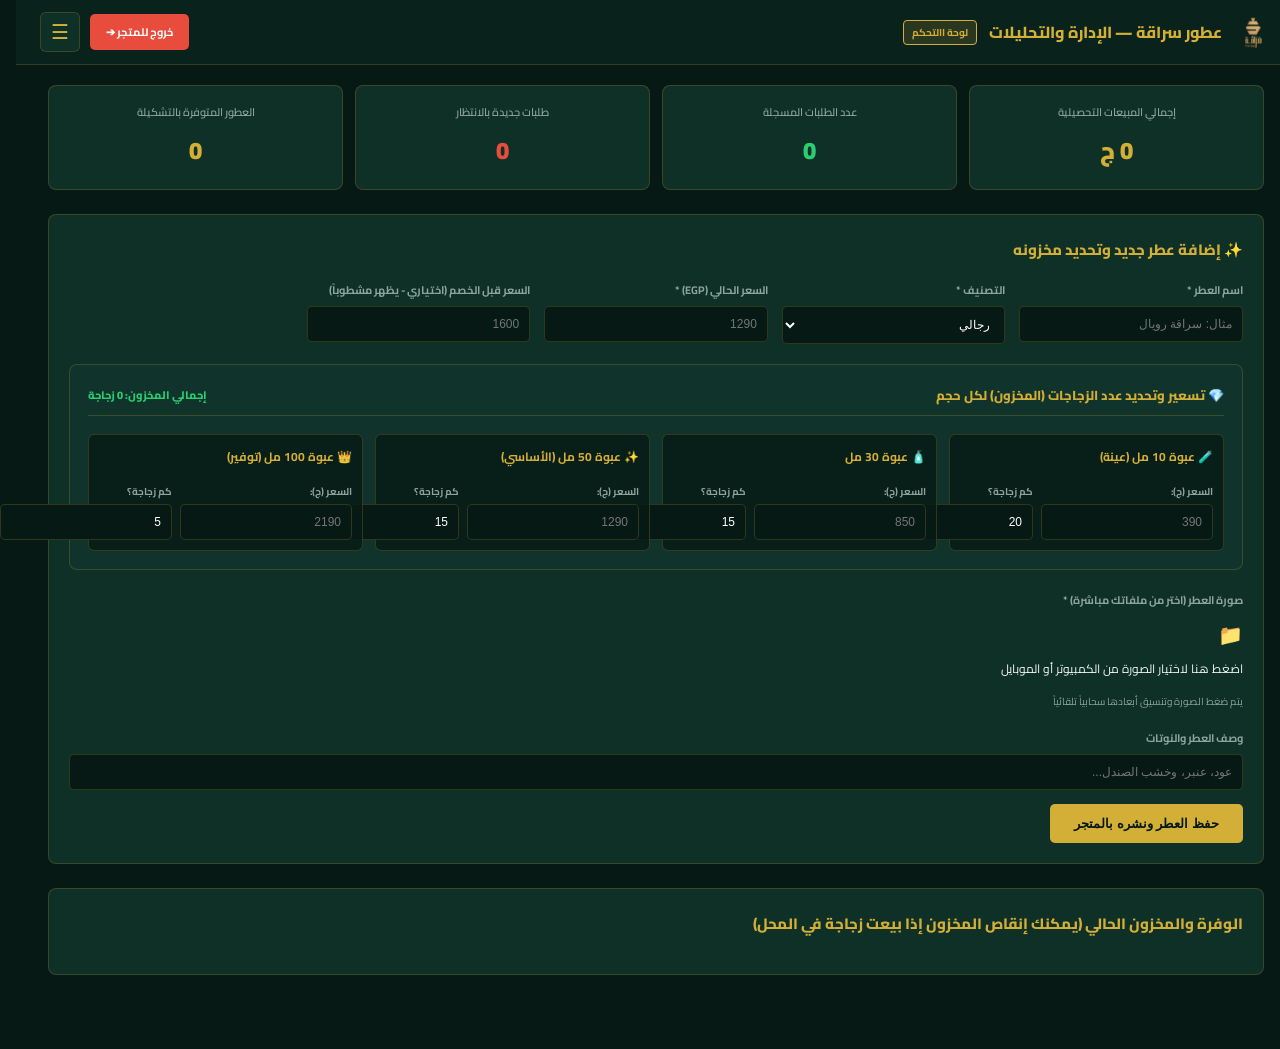
==== admin.html @ 62eace96 "Update admin.html" ====
<!DOCTYPE html>
<html lang="ar" dir="rtl">
<head>
  <meta charset="UTF-8">
  <meta name="viewport" content="width=device-width, initial-scale=1.0">
  <title>لوحة التحكم | عطور سراقة</title>
  <link href="https://fonts.googleapis.com/css2?family=Cairo:wght@400;600;700;800;900&display=swap" rel="stylesheet">

  <style>
    :root {
      --emerald-dark: #071914;
      --emerald-main: #0a221c;
      --emerald-card: #0f3027;
      --emerald-light: #154135;
      --gold: #d4af37;
      --gold-hover: #f1c40f;
      --text-light: #f4f6f5;
      --text-muted: #8da49c;
      --danger: #e74c3c;
      --success: #2ecc71;
      --line: rgba(212, 175, 55, 0.2);
    }

    * { box-sizing: border-box; margin: 0; padding: 0; }
    body {
      background: var(--emerald-dark);
      color: var(--text-light); 
      font-family: 'Cairo', sans-serif;
      min-height: 100vh;
      padding-bottom: 50px;
    }

    /* شريط الرأس */
    .top-bar {
      background: var(--emerald-main);
      border-bottom: 1px solid var(--line);
      padding: 12px 24px;
      display: flex;
      justify-content: space-between;
      align-items: center;
      position: sticky;
      top: 0;
      z-index: 100;
    }
    .brand-side { display: flex; align-items: center; gap: 12px; }
    .brand-logo { height: 38px; width: auto; object-fit: contain; }
    .brand-title { font-size: 16px; font-weight: 800; color: var(--gold); }
    .brand-badge {
      background: rgba(212,175,55,0.15);
      border: 1px solid var(--gold);
      color: var(--gold);
      font-size: 10px;
      padding: 2px 8px;
      border-radius: 4px;
      font-weight: 700;
    }
    .actions-side { display: flex; align-items: center; gap: 10px; position: relative; }
    .btn-exit {
      background: var(--danger);
      color: #fff;
      text-decoration: none;
      font-size: 11px;
      font-weight: 700;
      padding: 8px 16px;
      border-radius: 5px;
      transition: 0.2s;
    }
    .btn-exit:hover { opacity: 0.9; }
    
    .menu-trigger-btn {
      background: var(--emerald-card);
      border: 1px solid var(--line);
      color: var(--gold);
      font-size: 20px;
      width: 40px;
      height: 40px;
      border-radius: 6px;
      cursor: pointer;
      display: grid;
      place-items: center;
      transition: 0.2s;
    }
    .menu-trigger-btn:hover { border-color: var(--gold); background: var(--emerald-light); }

    /* القائمة المنسدلة للثلاث شرط */
    .dropdown-menu {
      position: absolute;
      top: 50px;
      left: 0;
      background: #09201a;
      border: 1px solid var(--gold);
      border-radius: 8px;
      box-shadow: 0 15px 40px rgba(0,0,0,0.8);
      width: 250px;
      display: none;
      flex-direction: column;
      overflow: hidden;
      z-index: 105;
    }
    .dropdown-menu.show { display: flex; }
    .dropdown-item {
      padding: 13px 16px;
      color: var(--text-light);
      font-size: 12px;
      font-weight: 700;
      cursor: pointer;
      display: flex;
      align-items: center;
      justify-content: space-between;
      border-bottom: 1px solid rgba(255,255,255,0.05);
      transition: background 0.2s;
    }
    .dropdown-item:hover { background: rgba(212,175,55,0.12); color: var(--gold); }
    .dropdown-item.active-item { color: var(--gold); background: rgba(212,175,55,0.08); }

    /* كروت إحصائيات المبيعات والأرقام العلوية */
    .container { width: 95%; max-width: 1400px; margin: 20px auto 0; }
    .kpi-row {
      display: grid;
      grid-template-columns: repeat(auto-fit, minmax(180px, 1fr));
      gap: 12px;
      margin-bottom: 24px;
    }
    .kpi-card {
      background: var(--emerald-card);
      border: 1px solid var(--line);
      border-radius: 8px;
      padding: 16px;
      text-align: center;
    }
    .kpi-label { font-size: 11px; color: var(--text-muted); font-weight: 600; margin-bottom: 6px; }
    .kpi-value { font-size: 24px; font-weight: 900; color: var(--gold); }
    .kpi-value.green { color: var(--success); }
    .kpi-value.red { color: var(--danger); }

    /* محتوى الأقسام (مخفية عدا إدارة العطور افتراضياً) */
    .section-view { display: none; }
    .section-view.active { display: block; }

    .panel {
      background: var(--emerald-card);
      border: 1px solid var(--line);
      border-radius: 8px;
      padding: 20px;
      margin-bottom: 24px;
    }
    .panel-title {
      font-size: 15px;
      color: var(--gold);
      font-weight: 800;
      margin-bottom: 16px;
      display: flex;
      justify-content: space-between;
      align-items: center;
    }

    /* شبكة المخزون والوفرة */
    .perfumes-stock-grid {
      display: grid;
      grid-template-columns: repeat(auto-fill, minmax(280px, 1fr));
      gap: 16px;
    }
    .stock-card {
      background: var(--emerald-main);
      border: 1px solid var(--line);
      border-radius: 6px;
      overflow: hidden;
      display: flex;
      flex-direction: column;
    }
    .stock-card-top { display: flex; gap: 12px; padding: 12px; }
    .stock-card-img { width: 70px; height: 70px; object-fit: cover; border-radius: 4px; border: 1px solid var(--line); }
    .stock-card-info { flex: 1; }
    .stock-card-name { font-size: 13px; font-weight: 800; color: #fff; margin-bottom: 4px; }
    .stock-card-price { font-size: 12px; color: var(--gold); font-weight: 700; }
    
    .stock-control-bar {
      background: rgba(0,0,0,0.25);
      padding: 10px 14px;
      display: flex;
      justify-content: space-between;
      align-items: center;
      border-top: 1px solid rgba(255,255,255,0.05);
    }
    .stock-counter { display: flex; align-items: center; gap: 8px; }
    .stock-btn {
      width: 26px;
      height: 26px;
      background: var(--emerald-light);
      border: 1px solid var(--line);
      color: #fff;
      font-size: 14px;
      border-radius: 4px;
      cursor: pointer;
      display: grid;
      place-items: center;
    }
    .stock-btn:hover { background: var(--gold); color: #000; }
    .stock-num { font-size: 13px; font-weight: 800; color: var(--gold); min-width: 24px; text-align: center; }

    /* الفورم */
    .form-grid { display: grid; grid-template-columns: repeat(auto-fit, minmax(220px, 1fr)); gap: 14px; }
    .form-group { display: flex; flex-direction: column; gap: 6px; }
    label { font-size: 11px; color: var(--text-muted); font-weight: 700; }
    input, select {
      background: var(--emerald-dark);
      border: 1px solid var(--line);
      color: #fff;
      padding: 10px;
      border-radius: 5px;
      font-size: 12px;
      outline: none;
    }
    input:focus { border-color: var(--gold); }
    .btn-submit {
      background: var(--gold);
      color: #071914;
      font-weight: 800;
      padding: 12px 24px;
      border: none;
      border-radius: 5px;
      cursor: pointer;
      margin-top: 14px;
      font-size: 13px;
      transition: 0.2s;
    }
    .btn-submit:hover { background: var(--gold-hover); }

    /* الجداول */
    .table-wrap { overflow-x: auto; }
    table { width: 100%; border-collapse: collapse; font-size: 12px; text-align: right; }
    th { background: rgba(0,0,0,0.25); color: var(--gold); padding: 12px 10px; border-bottom: 1px solid var(--line); }
    td { padding: 12px 10px; border-bottom: 1px solid rgba(255,255,255,0.05); }

    /* نافذة مظهر وحالة المتجر الشاملة (الألوان + الفتح/الإغلاق) */
    .modal-overlay {
      position: fixed;
      inset: 0;
      background: rgba(0,0,0,0.8);
      display: none;
      place-items: center;
      z-index: 1000;
      padding: 15px;
    }
    .modal-overlay.open { display: grid; }
    .theme-modal-box {
      background: #09201a;
      border: 1px solid var(--gold);
      padding: 24px;
      border-radius: 10px;
      width: min(720px, 95vw);
      max-height: 90vh;
      overflow-y: auto;
      box-shadow: 0 20px 60px rgba(0,0,0,0.9);
    }

    /* كارت قفل المتجر */
    .store-toggle-box {
      background: rgba(231,76,60,0.1);
      border: 1px solid rgba(231,76,60,0.3);
      padding: 14px 18px;
      border-radius: 8px;
      display: flex;
      justify-content: space-between;
      align-items: center;
      margin-bottom: 22px;
    }
    .store-toggle-box.active-open {
      background: rgba(46,204,113,0.1);
      border-color: rgba(46,204,113,0.3);
    }
    .switch-ui {
      width: 50px;
      height: 26px;
      appearance: none;
      background: #444;
      border-radius: 20px;
      position: relative;
      cursor: pointer;
      outline: none;
      transition: 0.3s;
    }
    .switch-ui:checked { background: var(--danger); }
    .switch-ui::before {
      content: "";
      position: absolute;
      width: 20px;
      height: 20px;
      border-radius: 50%;
      top: 3px;
      left: 3px;
      background: #fff;
      transition: 0.3s;
    }
    .switch-ui:checked::before { transform: translateX(24px); }

    /* شبكة الـ 22 لون وثيم متداخل */
    .themes-palette-grid {
      display: grid;
      grid-template-columns: repeat(auto-fill, minmax(200px, 1fr));
      gap: 12px;
      margin: 15px 0 20px;
    }
    .theme-chip {
      background: rgba(18,56,46,0.6);
      border: 1px solid var(--line);
      padding: 10px;
      border-radius: 6px;
      cursor: pointer;
      display: flex;
      align-items: center;
      gap: 10px;
      transition: 0.2s;
    }
    .theme-chip:hover { border-color: var(--gold); transform: translateY(-2px); }
    .theme-chip.selected {
      border-color: var(--gold);
      background: rgba(212,175,55,0.18);
      box-shadow: 0 0 10px rgba(212,175,55,0.3);
    }
    .theme-preview-dot {
      width: 28px;
      height: 28px;
      border-radius: 50%;
      border: 1px solid rgba(255,255,255,0.3);
      flex-shrink: 0;
    }
    .theme-name-text { font-size: 11px; font-weight: 700; line-height: 1.3; }

    /* التوست */
    .toast {
      position: fixed;
      bottom: 20px;
      left: 20px;
      background: var(--emerald-card);
      border: 1px solid var(--gold);
      color: #fff;
      padding: 12px 20px;
      border-radius: 6px;
      font-size: 12px;
      box-shadow: 0 10px 30px rgba(0,0,0,0.5);
      z-index: 1100;
      display: none;
    }
    .toast.show { display: block; }
  </style>
</head>
<body>

  <!-- شريط الرأس -->
  <header class="top-bar">
    <div class="brand-side">
      <img src="image/logo.png" alt="سراقة" class="brand-logo">
      <span class="brand-title">عطور سراقة — الإدارة والتحليلات</span>
      <span class="brand-badge">لوحة االتحكم</span>
    </div>

    <div class="actions-side">
      <a href="index.html" class="btn-exit">خروج للمتجر ➔</a>
      <button class="menu-trigger-btn" id="menuBtn" title="القائمة الشاملة">☰</button>

      <!-- القائمة المنسدلة للثلاث شرط -->
      <div class="dropdown-menu" id="dropdownMenu">
        <div class="dropdown-item" id="openThemeModalBtn" style="color: var(--gold);">
          <span>🎨 مظهر وحالة المتجر</span>
          <span id="menuStatusBadge" style="font-size:10px; color:var(--success);">يعمل</span>
        </div>
        <div class="dropdown-item" onclick="openSection('inventorySec')">
          <span>🏺 إدارة العطور والمخزون</span>
        </div>
        <div class="dropdown-item" onclick="openSection('ordersSec')">
          <span>📋 إدارة الطلبات المباشرة</span>
        </div>
        <div class="dropdown-item" onclick="openSection('offersSec')">
          <span>🔥 إدارة العروض الترويجية</span>
        </div>
        <div class="dropdown-item" onclick="openSection('analyticsSec')">
          <span>📊 تقرير التحليلات الشامل</span>
        </div>
        <div class="dropdown-item" id="syncDefaultsBtn" style="color: #64b5f6;">
          <span>📥 مزامنة عطور الموقع لـ Firebase</span>
        </div>
      </div>
    </div>
  </header>

  <main class="container">

    <!-- كروت إحصائيات المبيعات والأرقام الحية -->
    <section class="kpi-row">
      <div class="kpi-card">
        <div class="kpi-label">إجمالي المبيعات التحصيلية</div>
        <div class="kpi-value" id="kpiTotalRevenue">0 ج</div>
      </div>
      <div class="kpi-card">
        <div class="kpi-label">عدد الطلبات المسجلة</div>
        <div class="kpi-value green" id="kpiTotalOrders">0</div>
      </div>
      <div class="kpi-card">
        <div class="kpi-label">طلبات جديدة بالانتظار</div>
        <div class="kpi-value red" id="kpiNewOrders">0</div>
      </div>
      <div class="kpi-card">
        <div class="kpi-label">العطور المتوفرة بالتشكيلة</div>
        <div class="kpi-value" id="kpiPerfumesCount">0</div>
      </div>
    </section>

    <!-- 1. القسم الافتراضي النشط دائماً: إدارة العطور والمخزون -->
    <section id="inventorySec" class="section-view active">
      <!-- نموذج إضافة عطر جديد -->
      <div class="panel">
        <div class="panel-title">✨ إضافة عطر جديد وتحديد مخزونه</div>
        <form id="addPerfumeForm">
          <div class="form-grid">
            <div class="form-group">
              <label>اسم العطر *</label>
              <input type="text" id="pName" placeholder="مثال: سراقة رويال" required>
            </div>
            <div class="form-group">
              <label>التصنيف *</label>
              <select id="pCategory">
                <option value="men">رجالي</option>
                <option value="women">نسائي</option>
                <option value="unisex">للجنسين</option>
              </select>
            </div>
            <div class="form-group">
              <label>السعر الحالي (EGP) *</label>
              <input type="number" id="pPrice" placeholder="1290" required>
            </div>
            <div class="form-group">
              <label>السعر قبل الخصم (اختياري - يظهر مشطوباً)</label>
              <input type="number" id="pOldPrice" placeholder="1600">
            </div>
<!-- حقل تتبع التعديل السريع -->
            <input type="hidden" id="pEditId" value="">

            <!-- بوكس تحديد السعر والعدد المتاح من الزجاجات لكل حجم -->
            <div class="form-group" style="grid-column: 1 / -1; background: rgba(18,56,46,0.65); border: 1px solid var(--line); border-radius: 8px; padding: 18px; margin: 6px 0;">
              <div style="display: flex; justify-content: space-between; align-items: center; margin-bottom: 12px; border-bottom: 1px solid rgba(212,175,55,0.2); padding-bottom: 8px;">
                <label style="color: var(--gold); font-size: 13px; font-weight: 800; margin: 0;">
                  💎 تسعير وتحديد عدد الزجاجات (المخزون) لكل حجم
                </label>
                <span id="totalStockPreview" style="font-size: 11px; color: var(--success); font-weight: 800;">إجمالي المخزون: 0 زجاجة</span>
              </div>

              <div style="display: grid; grid-template-columns: repeat(auto-fit, minmax(210px, 1fr)); gap: 12px;">
                
                <!-- 10 مل -->
                <div style="background: rgba(7,25,20,0.8); border: 1px solid var(--line); border-radius: 6px; padding: 10px;">
                  <strong style="color: var(--gold); font-size: 12px; display: block; margin-bottom: 6px;">🧪 عبوة 10 مل (عينة)</strong>
                  <div style="display: grid; grid-template-columns: 1fr 1fr; gap: 8px;">
                    <div>
                      <label style="font-size: 10px;">السعر (ج):</label>
                      <input type="number" id="pSize10" placeholder="390" min="0" required>
                    </div>
                    <div>
                      <label style="font-size: 10px;">كم زجاجة؟</label>
                      <input type="number" id="pStock10" class="stock-input-calc" placeholder="20" min="0" value="20" required>
                    </div>
                  </div>
                </div>

                <!-- 30 مل -->
                <div style="background: rgba(7,25,20,0.8); border: 1px solid var(--line); border-radius: 6px; padding: 10px;">
                  <strong style="color: var(--gold); font-size: 12px; display: block; margin-bottom: 6px;">🧴 عبوة 30 مل</strong>
                  <div style="display: grid; grid-template-columns: 1fr 1fr; gap: 8px;">
                    <div>
                      <label style="font-size: 10px;">السعر (ج):</label>
                      <input type="number" id="pSize30" placeholder="850" min="0" required>
                    </div>
                    <div>
                      <label style="font-size: 10px;">كم زجاجة؟</label>
                      <input type="number" id="pStock30" class="stock-input-calc" placeholder="15" min="0" value="15" required>
                    </div>
                  </div>
                </div>

                <!-- 50 مل -->
                <div style="background: rgba(7,25,20,0.8); border: 1px solid var(--line); border-radius: 6px; padding: 10px;">
                  <strong style="color: var(--gold); font-size: 12px; display: block; margin-bottom: 6px;">✨ عبوة 50 مل (الأساسي)</strong>
                  <div style="display: grid; grid-template-columns: 1fr 1fr; gap: 8px;">
                    <div>
                      <label style="font-size: 10px;">السعر (ج):</label>
                      <input type="number" id="pSize50" placeholder="1290" min="0" required>
                    </div>
                    <div>
                      <label style="font-size: 10px;">كم زجاجة؟</label>
                      <input type="number" id="pStock50" class="stock-input-calc" placeholder="15" min="0" value="15" required>
                    </div>
                  </div>
                </div>

                <!-- 100 مل -->
                <div style="background: rgba(7,25,20,0.8); border: 1px solid var(--line); border-radius: 6px; padding: 10px;">
                  <strong style="color: var(--gold); font-size: 12px; display: block; margin-bottom: 6px;">👑 عبوة 100 مل (توفير)</strong>
                  <div style="display: grid; grid-template-columns: 1fr 1fr; gap: 8px;">
                    <div>
                      <label style="font-size: 10px;">السعر (ج):</label>
                      <input type="number" id="pSize100" placeholder="2190" min="0" required>
                    </div>
                    <div>
                      <label style="font-size: 10px;">كم زجاجة؟</label>
                      <input type="number" id="pStock100" class="stock-input-calc" placeholder="5" min="0" value="5" required>
                    </div>
                  </div>
                </div>

              </div>
            </div>

            <!-- صندوق اختيار الصورة المباشر من جهازك مع المعاينة -->
            <div class="form-group" style="grid-column: 1 / -1;">
              <label>صورة العطر (اختر من ملفاتك مباشرة) *</label>
              <div class="file-uploader-box" id="fileDropzone" onclick="document.getElementById('pFileInput').click()">
                <input type="file" id="pFileInput" accept="image/*" style="display:none;">
                <div id="uploadPromptText">
                  <span style="font-size:20px; color:var(--gold);">📁</span>
                  <p style="font-size:12px; margin:4px 0;">اضغط هنا لاختيار الصورة من الكمبيوتر أو الموبايل</p>
                  <span style="font-size:10px; color:var(--text-muted);">يتم ضغط الصورة وتنسيق أبعادها سحابياً تلقائياً</span>
                </div>
                <div id="imagePreviewContainer" style="display:none; align-items:center; gap:12px; justify-content:center;">
                  <img id="previewImgEl" src="" style="width:70px; height:70px; object-fit:cover; border-radius:6px; border:1px solid var(--gold);">
                  <span id="previewNameEl" style="font-size:11px; color:var(--gold); font-weight:700;"></span>
                </div>
              </div>
            </div>
            
            <div class="form-group" style="grid-column: 1 / -1;">
              <label>وصف العطر والنوتات</label>
              <input type="text" id="pDesc" placeholder="عود، عنبر، وخشب الصندل...">
            </div>
          </div>
<div style="display:flex; gap:10px; align-items:center;">
            <button type="submit" class="btn-submit" id="submitPerfumeBtn">حفظ العطر ونشره بالمتجر</button>
            <button type="button" class="btn-exit" id="cancelEditBtn" style="display:none; margin-top:14px; background:rgba(255,255,255,0.1); border:1px solid var(--line);">إلغاء التعديل</button>
          </div>          
        </form>
      </div>

      <!-- قائمة العطور مع إنقاص المخزون للمحل -->
      <div class="panel">
        <div class="panel-title">
          <span>الوفرة والمخزون الحالي (يمكنك إنقاص المخزون إذا بيعت زجاجة في المحل)</span>
        </div>
        <div class="perfumes-stock-grid" id="perfumesStockList"></div>
      </div>
    </section>

    <!-- 2. قسم إدارة الطلبات -->
    <section id="ordersSec" class="section-view">
      <div class="panel">
<div class="panel-title">
          <span>سجل الطلبات الواردة من الموقع</span>
          <div style="display:flex; gap:8px; align-items:center;">
            <button type="button" class="btn-submit" id="exportExcelBtn" style="margin:0; padding:6px 14px; font-size:11px; background:#217346; color:#fff;">
              📊 تصدير شيت Excel
            </button>
            <button class="stock-btn" style="width:auto; padding:4px 10px; font-size:11px;" onclick="openSection('inventorySec')">➔ العودة لإدارة العطور</button>
          </div>
        </div>
        
        <div class="table-wrap">
          <table>
            <thead>
              <tr>
                <th>العميل</th>
                <th>الهاتف</th>
                <th>المحافظة</th>
                <th>المنتجات المطلوبة</th>
                <th>طريقة الدفع</th>
                <th>الإجمالي</th>
                <th>الحالة</th>
                <th>إجراء</th>
              </tr>
            </thead>
            <tbody id="ordersTableBody">
              <tr><td colspan="8" style="text-align:center; color:var(--text-muted);">جاري جلب الطلبات...</td></tr>
            </tbody>
          </table>
        </div>
      </div>
    </section>

<!-- 3. قسم العروض الترويجية الـ 3D -->
    <section id="offersSec" class="section-view">
      
      <!-- إضافة عرض جديد -->
      <div class="panel">
        <div class="panel-title">
          <span>🔥 إنشاء ونشر عرض ترويجي 3D بالمتجر</span>
          <button class="stock-btn" style="width:auto; padding:4px 10px; font-size:11px;" onclick="openSection('inventorySec')">➔ العودة لإدارة العطور</button>
        </div>

        <form id="createOfferForm">
          <div class="form-grid">
            <div class="form-group">
              <label>عنوان العرض الرئيسي *</label>
              <input type="text" id="offerTitle" placeholder="مثال: باقة الملوك — قطعتين + عينة مجانية" required>
            </div>

            <div class="form-group">
              <label>وسم العرض (الـ Ribbon الأحمر) *</label>
              <input type="text" id="offerTag" placeholder="مثال: وفر 35% 🔥" required>
            </div>

            <div class="form-group">
              <label>سعر العرض بعد الخصم (EGP) *</label>
              <input type="number" id="offerPrice" placeholder="1950" required>
            </div>

            <div class="form-group">
              <label>السعر الأصلي قبل الخصم (مشطوب)</label>
              <input type="number" id="offerOldPrice" placeholder="2600">
            </div>

            <div class="form-group" style="grid-column: 1 / -1;">
              <label>تفاصيل ووصف العرض</label>
              <input type="text" id="offerDesc" placeholder="عطرين بحجم 100 مل من اختيارك + شحن مجاني لكافة المحافظات">
            </div>
<div class="form-group">
              <label>تاريخ ووقت انتهاء العرض (اختياري) ⏳</label>
              <input type="datetime-local" id="offerExpiry">
            </div>
            <!-- رفع صورة العرض من الجهاز -->
            <div class="form-group" style="grid-column: 1 / -1;">
              <label>صورة العرض الترويجي *</label>
              <div class="file-uploader-box" onclick="document.getElementById('offerFileInput').click()">
                <input type="file" id="offerFileInput" accept="image/*" style="display:none;">
                <div id="offerUploadText">
                  <span style="font-size:20px; color:var(--gold);">📸</span>
                  <p style="font-size:12px; margin:4px 0;">اضغط لاختيار صورة العرض</p>
                </div>
                <div id="offerPreviewBox" style="display:none; align-items:center; gap:10px; justify-content:center;">
                  <img id="offerPreviewImg" src="" style="width:70px; height:70px; object-fit:cover; border-radius:6px; border:1px solid var(--gold);">
                  <span id="offerPreviewName" style="font-size:11px; color:var(--gold);"></span>
                </div>
              </div>
            </div>
          </div>

          <button type="submit" class="btn-submit" id="saveOfferBtn">نشر العرض في المتجر الآن 🚀</button>
        </form>
      </div>

      <!-- جدول العروض النشطة وحذفها -->
      <div class="panel">
        <div class="panel-title">العروض المعروضة حالياً بالمتجر</div>
        <div class="table-wrap">
          <table>
            <thead>
              <tr>
                <th>الصورة</th>
                <th>عنوان العرض</th>
                <th>السعر بعد الخصم</th>
                <th>قبل الخصم</th>
                <th>الوسم</th>
                <th>إجراء</th>
              </tr>
            </thead>
            <tbody id="offersTableBody">
              <!-- تتولد بالجافاسكريبت -->
            </tbody>
          </table>
        </div>
      </div>

    </section>

    <!-- 4. قسم التحليلات والأكثر طلباً -->
    <section id="analyticsSec" class="section-view">
      <div class="panel">
        <div class="panel-title">
          <span>📊 تحليل العطور الأكثر طلباً وسرعة في البيع</span>
          <button class="stock-btn" style="width:auto; padding:4px 10px; font-size:11px;" onclick="openSection('inventorySec')">➔ العودة لإدارة العطور</button>
        </div>
        <div class="table-wrap">
          <table>
            <thead>
              <tr>
                <th>اسم العطر</th>
                <th>عدد الزجاجات المباعة</th>
                <th>إجمالي العائد المادي</th>
                <th>المخزون المتبقي</th>
              </tr>
            </thead>
            <tbody id="topSellingTableBody"></tbody>
          </table>
        </div>
      </div>
    </section>

  </main>

  <!-- نافذة مظهر وحالة المتجر (الفتح/الإغلاق + 22 ثيم متداخل) -->
  <div class="modal-overlay" id="themeModal">
    <div class="theme-modal-box">
      <div style="display:flex; justify-content:space-between; align-items:center; border-bottom:1px solid var(--line); padding-bottom:12px; margin-bottom:18px;">
        <h3 style="color:var(--gold); font-size:16px;">🎨 مظهر وحالة المتجر للعملاء</h3>
        <button type="button" style="background:none; border:none; color:#fff; font-size:24px; cursor:pointer;" onclick="document.getElementById('themeModal').classList.remove('open')">&times;</button>
      </div>

      <!-- حالة فتح/إغلاق المتجر -->
      <div class="store-toggle-box" id="storeToggleContainer">
        <div>
          <strong id="storeStatusLabel" style="font-size:13px; color:#fff;">حالة المتجر: يعمل ويستقبل الزوار</strong>
          <p style="font-size:10.5px; color:var(--text-muted); margin-top:3px;">عند التفعيل، يُغلق المتجر وتظهر شاشة الصلاة على النبي والصيانة فوراً.</p>
        </div>
        <input type="checkbox" id="closeStoreCheckbox" class="switch-ui">
      </div>

      <!-- اختيار الثيم والألوان المتداخلة (22 ثيماً فاخراً) -->
      <label style="font-size:12px; color:var(--gold); font-weight:800; display:block; margin-bottom:8px;">اختر هوية وألوان المتجر (تتغير عند العملاء لحظياً):</label>
      <div class="themes-palette-grid" id="themesContainer"></div>

      <button type="button" class="btn-submit" id="saveThemeAndStatusBtn" style="width:100%; margin-top:10px;">حفظ وتطبيق المظهر والحالة الآن 🚀</button>
    </div>
  </div>

  <div class="toast" id="toast"></div>

  <!-- فايربيز والمنطق البرمجي -->
  <script type="module">
   import { initializeApp } from "https://www.gstatic.com/firebasejs/10.8.0/firebase-app.js";
    import { 
      getFirestore, collection, onSnapshot, doc, updateDoc, 
      setDoc, getDoc, addDoc, deleteDoc
    } from "https://www.gstatic.com/firebasejs/10.8.0/firebase-firestore.js";

    const firebaseConfig = {
      apiKey: "AIzaSyBc1DZlKPE7bc-hyaDy7NHMJxnCepKIzqI",
      authDomain: "suraka-cfb2d.firebaseapp.com",
      projectId: "suraka-cfb2d",
      storageBucket: "suraka-cfb2d.firebasestorage.app",
      messagingSenderId: "1082260408358",
      appId: "1:1082260408358:web:41aa9f7cb0bd778408bee7",
      measurementId: "G-PTVR815MCF"
    };

    const app = initializeApp(firebaseConfig);
    const db = getFirestore(app);
    const ordersCol = collection(db, "orders");
    const perfumesCol = collection(db, "perfumes");
    const settingsDoc = doc(db, "settings", "storeConfig");

    // قائمة الـ 22 لون وثيم متداخل
    const STORE_THEMES = [
      { id: "emerald", name: "الزمردي الملكي (الأصلي)", gradient: "linear-gradient(135deg, #071914, #d4af37)" },
      { id: "obsidian", name: "الأسود الفاخر والذهب", gradient: "linear-gradient(135deg, #0a0a0a, #dfb743)" },
      { id: "royal-navy", name: "الكحلي الأندلسي والشمبانيا", gradient: "linear-gradient(135deg, #060d1a, #e5c158)" },
      { id: "velvet-burgundy", name: "البرغندي المخملي وعود", gradient: "linear-gradient(135deg, #1f080f, #e6be65)" },
      { id: "imperial-purple", name: "البنفسجي الإمبراطوري", gradient: "linear-gradient(135deg, #150921, #f3cc68)" },
      { id: "sapphire-mist", name: "الياقوت الأزرق المتدرج", gradient: "linear-gradient(135deg, #07121b, #64b5f6)" },
      { id: "forest-bronze", name: "الأخضر الزيتوني والبرونز", gradient: "linear-gradient(135deg, #11160d, #cd7f32)" },
      { id: "charcoal-copper", name: "الفحم الدخاني والنحاس", gradient: "linear-gradient(135deg, #141416, #d97443)" },
      { id: "deep-maroon", name: "العنابي الداكن والذهب", gradient: "linear-gradient(135deg, #1f0a0d, #ffd700)" },
      { id: "ocean-teal", name: "الفيروزي المحيطي العميق", gradient: "linear-gradient(135deg, #051617, #38ef7d)" },
      { id: "royal-twilight", name: "تدرج الغسق (كحلي بنفسجي)", gradient: "linear-gradient(135deg, #180e30, #081224)" },
      { id: "black-marble", name: "الرخام الأسود والذهب الساطع", gradient: "linear-gradient(135deg, #050505, #ffdf00)" },
      { id: "chocolate-amber", name: "الشوكولاتة الداكنة والعنبر", gradient: "linear-gradient(135deg, #180e09, #ffbf00)" },
      { id: "midnight-silver", name: "النيلي الليلي والفضة", gradient: "linear-gradient(135deg, #080c14, #e0e6ed)" },
      { id: "dark-mint", name: "النعناعي الداكن الملكي", gradient: "linear-gradient(135deg, #081714, #70e0a5)" },
      { id: "crimson-sunset", name: "تدرج الشفق القرمزي", gradient: "linear-gradient(135deg, #2b0808, #ff6b6b)" },
      { id: "royal-cyan", name: "الزمرد الأزرق والذهب البراق", gradient: "linear-gradient(135deg, #061517, #e4b952)" },
      { id: "platinum-slate", name: "البلاتينيوم الحجري والذهب", gradient: "linear-gradient(135deg, #14171a, #e5c575)" },
      { id: "smoky-oud", name: "خشب العود المدخن والبرونز", gradient: "linear-gradient(135deg, #16100c, #d49b6a)" },
      { id: "plum-velvet", name: "المخمل البرقوقي المتدرج", gradient: "linear-gradient(135deg, #230e22, #f7b731)" },
      { id: "pure-gold-black", name: "ذهب سراقة الخالص والأسود", gradient: "linear-gradient(135deg, #080703, #f5b041)" },
      { id: "cosmic-aurora", name: "الشفق الكوني (أخضر وبنفسجي)", gradient: "linear-gradient(135deg, #091a24, #1b0c26)" }
    ];

    let selectedThemeId = "emerald";
    let allOrders = [];
    let allPerfumes = [];
    let currentBase64Image = "";

    function toast(msg) {
      const t = document.getElementById("toast");
      if (!t) return;
      t.textContent = msg;
      t.classList.add("show");
      setTimeout(() => t.classList.remove("show"), 3000);
    }

    // التنقل بين الأقسام وإخفاء الباقي
    window.openSection = function(secId) {
      document.querySelectorAll(".section-view").forEach(s => s.classList.remove("active"));
      document.getElementById(secId)?.classList.add("active");
      document.getElementById("dropdownMenu")?.classList.remove("show");
    };

    document.getElementById("menuBtn")?.addEventListener("click", () => {
      document.getElementById("dropdownMenu")?.classList.toggle("show");
    });

    // 1. ضغط الصورة المختارة من جهاز المشرف برمجياً
    function compressImageFile(file, maxWidth = 700, quality = 0.8) {
      return new Promise((resolve) => {
        const reader = new FileReader();
        reader.readAsDataURL(file);
        reader.onload = (e) => {
          const img = new Image();
          img.src = e.target.result;
          img.onload = () => {
            const canvas = document.createElement("canvas");
            let w = img.width, h = img.height;
            if (w > maxWidth) {
              h = Math.round((h * maxWidth) / w);
              w = maxWidth;
            }
            canvas.width = w;
            canvas.height = h;
            const ctx = canvas.getContext("2d");
            ctx.drawImage(img, 0, 0, w, h);
            resolve(canvas.toDataURL("image/jpeg", quality));
          };
        };
      });
    }

    document.getElementById("pFileInput")?.addEventListener("change", async (e) => {
      const file = e.target.files[0];
      if (!file) return;
      currentBase64Image = await compressImageFile(file);
      const previewImg = document.getElementById("previewImgEl");
      const previewName = document.getElementById("previewNameEl");
      if (previewImg) previewImg.src = currentBase64Image;
      if (previewName) previewName.textContent = file.name;
      const prompt = document.getElementById("uploadPromptText");
      const container = document.getElementById("imagePreviewContainer");
      if (prompt) prompt.style.display = "none";
      if (container) container.style.display = "flex";
    });

    // 2. مراقبة العطور والمخزون والتعديل
    onSnapshot(perfumesCol, (snapshot) => {
      allPerfumes = [];
      snapshot.forEach(docSnap => allPerfumes.push({ id: docSnap.id, ...docSnap.data() }));
      const countEl = document.getElementById("kpiPerfumesCount");
      if (countEl) countEl.textContent = allPerfumes.length;
      renderStockGrid();
      renderAnalytics();
    });

// حساب وعرض إجمالي الزجاجات فورياً
    function calcTotalStockPreview() {
      const s10 = Number(document.getElementById("pStock10")?.value || 0);
      const s30 = Number(document.getElementById("pStock30")?.value || 0);
      const s50 = Number(document.getElementById("pStock50")?.value || 0);
      const s100 = Number(document.getElementById("pStock100")?.value || 0);
      const total = s10 + s30 + s50 + s100;
      const preview = document.getElementById("totalStockPreview");
      if (preview) preview.textContent = `إجمالي المخزون: ${total} زجاجة`;
    }

    document.querySelectorAll(".stock-input-calc").forEach(inp => {
      inp.addEventListener("input", calcTotalStockPreview);
    });

    // ملء الأسعار تلقائياً بنسب تقديرية عند كتابة السعر الأساسي
    document.getElementById("pPrice")?.addEventListener("input", (e) => {
      const base = Number(e.target.value);
      if (base > 0) {
        const s10 = document.getElementById("pSize10");
        const s30 = document.getElementById("pSize30");
        const s50 = document.getElementById("pSize50");
        const s100 = document.getElementById("pSize100");

        if (s50 && !s50.value) s50.value = base;
        if (s10 && !s10.value) s10.value = Math.round((base * 0.3) / 10) * 10;
        if (s30 && !s30.value) s30.value = Math.round((base * 0.65) / 10) * 10;
        if (s100 && !s100.value) s100.value = Math.round((base * 1.7) / 10) * 10;
      }
    });

    // عرض كروت المخزون مع التحكم المباشر في وفرة كل حجم
    function renderStockGrid() {
      const grid = document.getElementById("perfumesStockList");
      if (!grid) return;

      if (allPerfumes.length === 0) {
        grid.innerHTML = `<div style="color:var(--text-muted); font-size:12px;">لا توجد عطور، يمكنك مزامنة العطور الافتراضية من القائمة ☰.</div>`;
        return;
      }

      grid.innerHTML = allPerfumes.map(p => {
        const stocks = p.stocks || {
          10: Math.round((p.stock || 20) * 0.3),
          30: Math.round((p.stock || 20) * 0.2),
          50: Math.round((p.stock || 20) * 0.35),
          100: Math.round((p.stock || 20) * 0.15)
        };
        const total = (stocks[10] || 0) + (stocks[30] || 0) + (stocks[50] || 0) + (stocks[100] || 0);

        return `
          <div class="stock-card">
            <div class="stock-card-top">
              <img src="${p.image || 'image/S1.png'}" class="stock-card-img" alt="${p.name}">
              <div class="stock-card-info">
                <div class="stock-card-name">${p.name}</div>
                <div class="stock-card-price">${p.price} جنيه</div>
                <span style="font-size:11px; color:${total > 0 ? 'var(--success)' : 'var(--danger)'}; font-weight:800;">
                  ${total > 0 ? `المجموع: ${total} زجاجة` : 'نفد بالكامل ❌'}
                </span>
              </div>
              <div>
                <button type="button" class="btn-card-edit" onclick="startEditPerfume('${p.id}')">✏️ تعديل</button>
              </div>
            </div>

            <!-- أزرار إنقاص وزيادة كل حجم على حدة لمبيعات المحل المباشرة -->
            <div style="background: rgba(0,0,0,0.3); padding: 10px 12px; border-top: 1px solid rgba(255,255,255,0.05); display: grid; grid-template-columns: 1fr 1fr; gap: 8px;">
              ${[10, 30, 50, 100].map(sz => `
                <div style="display:flex; justify-content:space-between; align-items:center; background:rgba(7,25,20,0.6); padding:4px 6px; border-radius:4px; border:1px solid rgba(212,175,55,0.15);">
                  <span style="font-size:10px; color:var(--text-muted);">${sz}مل:</span>
                  <div style="display:flex; align-items:center; gap:4px;">
                    <button class="stock-btn" style="width:20px; height:20px; font-size:12px;" onclick="updateSizeStock('${p.id}', ${sz}, -1)" title="بيع واحدة في المحل">−</button>
                    <strong style="font-size:11px; color:${(stocks[sz] || 0) > 0 ? 'var(--gold)' : 'var(--danger)'}; min-width:16px; text-align:center;">${stocks[sz] || 0}</strong>
                    <button class="stock-btn" style="width:20px; height:20px; font-size:12px;" onclick="updateSizeStock('${p.id}', ${sz}, 1)" title="إضافة">+</button>
                  </div>
                </div>
              `).join("")}
            </div>
          </div>
        `;
      }).join("");
    }

    // تعديل مخزون حجم معين مباشرة
    window.updateSizeStock = async function(id, size, delta) {
      const p = allPerfumes.find(x => x.id === id);
      if (!p) return;

      const currentStocks = p.stocks || { 10: 10, 30: 10, 50: 15, 100: 5 };
      const currentVal = Number(currentStocks[size] || 0);
      const newVal = Math.max(0, currentVal + delta);
      currentStocks[size] = newVal;

      const totalStock = Object.values(currentStocks).reduce((a, b) => a + Number(b), 0);

      await updateDoc(doc(db, "perfumes", id), {
        stocks: currentStocks,
        stock: totalStock
      });

      toast(delta < 0 ? `تم خصم زجاجة ${size} مل (بيع بالمحل)` : `تمت إضافة زجاجة ${size} مل للمخزون`);
    };

    // تعبئة نموذج التعديل السريع (أسعار ومخزون كل حجم)
    window.startEditPerfume = function(id) {
      const p = allPerfumes.find(x => x.id === id);
      if (!p) return;

      document.getElementById("pEditId").value = p.id;
      document.getElementById("pName").value = p.name || "";
      document.getElementById("pCategory").value = p.category || "men";
      document.getElementById("pPrice").value = p.price || "";
      document.getElementById("pOldPrice").value = p.oldPrice || "";
      document.getElementById("pDesc").value = p.desc || "";

      const base = Number(p.price || 0);
      document.getElementById("pSize10").value = p.sizes?.[10] ?? Math.round((base * 0.3) / 10) * 10;
      document.getElementById("pSize30").value = p.sizes?.[30] ?? Math.round((base * 0.65) / 10) * 10;
      document.getElementById("pSize50").value = p.sizes?.[50] ?? base;
      document.getElementById("pSize100").value = p.sizes?.[100] ?? Math.round((base * 1.7) / 10) * 10;

      const stocks = p.stocks || { 10: 20, 30: 15, 50: 15, 100: 5 };
      document.getElementById("pStock10").value = stocks[10] ?? 20;
      document.getElementById("pStock30").value = stocks[30] ?? 15;
      document.getElementById("pStock50").value = stocks[50] ?? 15;
      document.getElementById("pStock100").value = stocks[100] ?? 5;

      calcTotalStockPreview();

      if (p.image) {
        currentBase64Image = p.image;
        const pImg = document.getElementById("previewImgEl");
        const pName = document.getElementById("previewNameEl");
        if (pImg) pImg.src = p.image;
        if (pName) pName.textContent = "الصورة الحالية";
        const prompt = document.getElementById("uploadPromptText");
        const container = document.getElementById("imagePreviewContainer");
        if (prompt) prompt.style.display = "none";
        if (container) container.style.display = "flex";
      }

      const submitBtn = document.getElementById("submitPerfumeBtn");
      const cancelBtn = document.getElementById("cancelEditBtn");
      if (submitBtn) submitBtn.textContent = "تحديث بيانات وأحجام العطر 💾";
      if (cancelBtn) cancelBtn.style.display = "inline-block";
      window.scrollTo({ top: 120, behavior: "smooth" });
    };

    document.getElementById("cancelEditBtn")?.addEventListener("click", () => {
      document.getElementById("addPerfumeForm")?.reset();
      document.getElementById("pEditId").value = "";
      currentBase64Image = "";
      const prompt = document.getElementById("uploadPromptText");
      const container = document.getElementById("imagePreviewContainer");
      if (prompt) prompt.style.display = "block";
      if (container) container.style.display = "none";
      const submitBtn = document.getElementById("submitPerfumeBtn");
      const cancelBtn = document.getElementById("cancelEditBtn");
      if (submitBtn) submitBtn.textContent = "حفظ العطر ونشره بالمتجر";
      if (cancelBtn) cancelBtn.style.display = "none";
      calcTotalStockPreview();
    });

    // حفظ العطر الجديد أو التعديل
    document.getElementById("addPerfumeForm")?.addEventListener("submit", async (e) => {
      e.preventDefault();
      const editId = document.getElementById("pEditId").value;
      const basePrice = Number(document.getElementById("pPrice").value);

      const size10 = Number(document.getElementById("pSize10").value) || Math.round((basePrice * 0.3) / 10) * 10;
      const size30 = Number(document.getElementById("pSize30").value) || Math.round((basePrice * 0.65) / 10) * 10;
      const size50 = Number(document.getElementById("pSize50").value) || basePrice;
      const size100 = Number(document.getElementById("pSize100").value) || Math.round((basePrice * 1.7) / 10) * 10;

      const stock10 = Number(document.getElementById("pStock10").value) || 0;
      const stock30 = Number(document.getElementById("pStock30").value) || 0;
      const stock50 = Number(document.getElementById("pStock50").value) || 0;
      const stock100 = Number(document.getElementById("pStock100").value) || 0;
      const totalStock = stock10 + stock30 + stock50 + stock100;

      const perfumeData = {
        name: document.getElementById("pName").value.trim(),
        category: document.getElementById("pCategory").value,
        price: basePrice,
        oldPrice: document.getElementById("pOldPrice").value ? Number(document.getElementById("pOldPrice").value) : null,
        stock: totalStock,
        stocks: {
          10: stock10,
          30: stock30,
          50: stock50,
          100: stock100
        },
        sizes: {
          10: size10,
          30: size30,
          50: size50,
          100: size100
        },
        desc: document.getElementById("pDesc").value.trim()
      };

      if (currentBase64Image) {
        perfumeData.image = currentBase64Image;
      }

      if (editId) {
        await updateDoc(doc(db, "perfumes", editId), perfumeData);
        toast("تم تحديث أسعار ومخزون الأحجام بنجاح! ✓");
      } else {
        if (!perfumeData.image) perfumeData.image = "image/S1.png";
        perfumeData.createdAt = new Date();
        await addDoc(perfumesCol, perfumeData);
        toast("تم إضافة العطر ونشره بالمتجر! 💎");
      }

      document.getElementById("cancelEditBtn")?.click();
    });

    // 3. مراقبة الطلبات والأرباح
    onSnapshot(ordersCol, (snapshot) => {
      allOrders = [];
      let totalRevenue = 0, newOrdersCount = 0;

      snapshot.forEach(docSnap => {
        const ord = { id: docSnap.id, ...docSnap.data() };
        allOrders.push(ord);
        totalRevenue += Number(ord.pricing?.total || 0);
        if (ord.status === "new") newOrdersCount++;
      });

      const totalOrdEl = document.getElementById("kpiTotalOrders");
      const revEl = document.getElementById("kpiTotalRevenue");
      const newOrdEl = document.getElementById("kpiNewOrders");
      if (totalOrdEl) totalOrdEl.textContent = allOrders.length;
      if (revEl) revEl.textContent = `${totalRevenue.toLocaleString("ar-EG")} ج`;
      if (newOrdEl) newOrdEl.textContent = newOrdersCount;

      renderOrdersTable();
      renderAnalytics();
    });
// التعبئة التلقائية الذكية لأسعار الأحجام عند كتابة السعر الأساسي
    document.getElementById("pPrice")?.addEventListener("input", (e) => {
      const base = Number(e.target.value);
      if (base > 0) {
        const s10 = document.getElementById("pSize10");
        const s30 = document.getElementById("pSize30");
        const s50 = document.getElementById("pSize50");
        const s100 = document.getElementById("pSize100");

        if (s50) s50.value = base;
        if (s10) s10.value = Math.round((base * 0.3) / 10) * 10;
        if (s30) s30.value = Math.round((base * 0.65) / 10) * 10;
        if (s100) s100.value = Math.round((base * 1.7) / 10) * 10;
      }
    });
    function renderOrdersTable() {
      const tbody = document.getElementById("ordersTableBody");
      if (!tbody) return;

      if (allOrders.length === 0) {
        tbody.innerHTML = `<tr><td colspan="8" style="text-align:center; color:var(--text-muted);">لا توجد طلبات مسجلة.</td></tr>`;
        return;
      }

      tbody.innerHTML = allOrders.map(o => {
        const itemsText = (o.items || []).map(i => `${i.name} × ${i.quantity}`).join("<br>");
        const phone = o.customer?.phone || "";
        const waLink = `https://wa.me/20${phone.startsWith("0") ? phone.slice(1) : phone}?text=${encodeURIComponent(`أهلاً بك، بخصوص طلبك من عطور سراقة بقيمة ${o.pricing?.total} ج`)}`;

        return `
          <tr>
            <td>
              <strong>${o.customer?.name || "بدون اسم"}</strong>
              <div>
                <button type="button" class="btn-action-copy" onclick="copyShippingLabel('${o.id}')">📋 نسخ بوليصة الشحن</button>
              </div>
            </td>
            <td>
              <a href="tel:${phone}" style="color:var(--gold); text-decoration:none; display:block; margin-bottom:4px;">${phone}</a>
              <a href="${waLink}" target="_blank" class="btn-action-wa">💬 واتساب</a>
            </td>
            <td>${o.customer?.governorate || ""}<br><span style="font-size:10px; color:var(--text-muted);">${o.customer?.address || ""}</span></td>
            <td style="font-size:11px;">${itemsText}</td>
            <td>${o.paymentMethod === "cod" ? "عند الاستلام" : "إلكتروني"}</td>
            <td><strong style="color:var(--gold);">${(o.pricing?.total || 0).toLocaleString("ar-EG")} ج</strong></td>
            <td><span style="color:${o.status === 'delivered' ? 'var(--success)' : 'var(--danger)'}; font-weight:700;">${o.status === 'delivered' ? 'تم التسليم' : 'جديد'}</span></td>
            <td>
              ${o.status !== 'delivered' ? `<button class="stock-btn" style="width:auto; padding:3px 8px; font-size:10px;" onclick="markDelivered('${o.id}')">✓ تأكيد التسليم</button>` : '—'}
            </td>
          </tr>
        `;
      }).join("");
    }

    window.copyShippingLabel = function(id) {
      const o = allOrders.find(x => x.id === id);
      if (!o) return;
      const itemsList = (o.items || []).map(i => `${i.name} (عدد ${i.quantity})`).join(" + ");
      const text = `💎 بوليصة شحن عطور سراقة — SURAKA
العميل: ${o.customer?.name}
المحافظة: ${o.customer?.governorate}
العنوان: ${o.customer?.address}
الهاتف: ${o.customer?.phone}
الهاتف البديل: ${o.customer?.secondaryPhone || "لا يوجد"}
المبلغ المطلوب: ${o.pricing?.total} جنيه
المنتجات: ${itemsList}`;

      navigator.clipboard.writeText(text).then(() => {
        toast("تم نسخ بوليصة الشحن بنجاح! 📋");
      });
    };

    window.markDelivered = async function(id) {
      await updateDoc(doc(db, "orders", id), { status: "delivered" });
      toast("تم تحويل حالة الطلب إلى مكتمل! ✓");
    };

// 4. تصدير تقرير الإكسيل الاحترافي متعدد التبويبات (على طريقة عجيبه)
    function cleanXml(val) {
      return String(val ?? "")
        .replace(/&/g, "&amp;")
        .replace(/</g, "&lt;")
        .replace(/>/g, "&gt;")
        .replace(/"/g, "&quot;")
        .replace(/'/g, "&apos;");
    }

    document.getElementById("exportExcelBtn")?.addEventListener("click", () => {
      if (allOrders.length === 0) {
        alert("لا توجد طلبات مسجلة بعد لتصديرها!");
        return;
      }

      // حسابات الملخص المالي
      const totalOrdersCount = allOrders.length;
      const deliveredOrders = allOrders.filter(o => o.status === "delivered");
      const deliveredCount = deliveredOrders.length;
      const pendingCount = totalOrdersCount - deliveredCount;
      
      const totalRevenueDelivered = deliveredOrders.reduce((sum, o) => sum + Number(o.pricing?.total || 0), 0);
      const totalShippingFee = deliveredOrders.reduce((sum, o) => sum + Number(o.pricing?.shippingFee || 0), 0);
      const netProductsRevenue = totalRevenueDelivered - totalShippingFee;

      // تجميع الأصناف والمبيعات لكل عطر
      const salesAggregate = {};
      allOrders.forEach(o => {
        (o.items || []).forEach(item => {
          const rawName = item.name || "عطر غير محدد";
          const size = item.size ? String(item.size) : "50 مل";
          const key = `${rawName}__${size}`;
          
          if (!salesAggregate[key]) {
            salesAggregate[key] = {
              name: rawName,
              size: size,
              ordersCount: 0,
              totalQty: 0,
              totalSales: 0
            };
          }
          salesAggregate[key].ordersCount += 1;
          salesAggregate[key].totalQty += Number(item.quantity || 1);
          salesAggregate[key].totalSales += (Number(item.price || 0) * Number(item.quantity || 1));
        });
      });

      // توليد ملف Excel XML التفاعلي متعدد الأوراق بالستايل الملكي
      let xml = `<?xml version="1.0"?>
<?mso-application progid="Excel.Sheet"?>
<Workbook xmlns="urn:schemas-microsoft-com:office:spreadsheet"
 xmlns:o="urn:schemas-microsoft-com:office:office"
 xmlns:x="urn:schemas-microsoft-com:office:excel"
 xmlns:ss="urn:schemas-microsoft-com:office:spreadsheet"
 xmlns:html="http://www.w3.org/TR/REC-html40">
 <Styles>
  <Style ss:ID="Default" ss:Name="Normal">
   <Alignment ss:Vertical="Center" ss:ReadingOrder="RightToLeft"/>
   <Font ss:FontName="Segoe UI" x:CharSet="1" ss:Size="11" ss:Color="#111111"/>
  </Style>
  <!-- ستايل رأس الجدول الأساسي (أخضر زمردي ملكي) -->
  <Style ss:ID="HeaderEmerald">
   <Alignment ss:Horizontal="Center" ss:Vertical="Center"/>
   <Borders>
    <Border ss:Position="Bottom" ss:LineStyle="Continuous" ss:Weight="1" ss:Color="#D4AF37"/>
    <Border ss:Position="Left" ss:LineStyle="Continuous" ss:Weight="1" ss:Color="#D4AF37"/>
    <Border ss:Position="Right" ss:LineStyle="Continuous" ss:Weight="1" ss:Color="#D4AF37"/>
    <Border ss:Position="Top" ss:LineStyle="Continuous" ss:Weight="1" ss:Color="#D4AF37"/>
   </Borders>
   <Font ss:FontName="Segoe UI" ss:Size="11" ss:Color="#FFFFFF" ss:Bold="1"/>
   <Interior ss:Color="#0A221C" ss:Pattern="Solid"/>
  </Style>
  <!-- ستايل رأس التجميع (برتقالي ذهبي مثل عجيبه) -->
  <Style ss:ID="HeaderGold">
   <Alignment ss:Horizontal="Center" ss:Vertical="Center"/>
   <Borders>
    <Border ss:Position="Bottom" ss:LineStyle="Continuous" ss:Weight="1" ss:Color="#B8860B"/>
    <Border ss:Position="Left" ss:LineStyle="Continuous" ss:Weight="1" ss:Color="#B8860B"/>
    <Border ss:Position="Right" ss:LineStyle="Continuous" ss:Weight="1" ss:Color="#B8860B"/>
    <Border ss:Position="Top" ss:LineStyle="Continuous" ss:Weight="1" ss:Color="#B8860B"/>
   </Borders>
   <Font ss:FontName="Segoe UI" ss:Size="11" ss:Color="#FFFFFF" ss:Bold="1"/>
   <Interior ss:Color="#D35400" ss:Pattern="Solid"/>
  </Style>
  <!-- نصوص عادية في المنتصف وبوردر خفيف -->
  <Style ss:ID="CellCenter">
   <Alignment ss:Horizontal="Center" ss:Vertical="Center"/>
   <Borders>
    <Border ss:Position="Bottom" ss:LineStyle="Continuous" ss:Weight="1" ss:Color="#E2E8F0"/>
    <Border ss:Position="Left" ss:LineStyle="Continuous" ss:Weight="1" ss:Color="#E2E8F0"/>
    <Border ss:Position="Right" ss:LineStyle="Continuous" ss:Weight="1" ss:Color="#E2E8F0"/>
    <Border ss:Position="Top" ss:LineStyle="Continuous" ss:Weight="1" ss:Color="#E2E8F0"/>
   </Borders>
  </Style>
  <!-- خلايا النصوص وأرقام الهواتف لحمايتها من التحويل لصيغة 1.1E+09 -->
  <Style ss:ID="CellText">
   <Alignment ss:Horizontal="Center" ss:Vertical="Center"/>
   <Borders>
    <Border ss:Position="Bottom" ss:LineStyle="Continuous" ss:Weight="1" ss:Color="#E2E8F0"/>
    <Border ss:Position="Left" ss:LineStyle="Continuous" ss:Weight="1" ss:Color="#E2E8F0"/>
    <Border ss:Position="Right" ss:LineStyle="Continuous" ss:Weight="1" ss:Color="#E2E8F0"/>
    <Border ss:Position="Top" ss:LineStyle="Continuous" ss:Weight="1" ss:Color="#E2E8F0"/>
   </Borders>
   <NumberFormat ss:Format="@"/>
  </Style>
  <!-- خلايا العملات والأرقام -->
  <Style ss:ID="CellMoney">
   <Alignment ss:Horizontal="Center" ss:Vertical="Center"/>
   <Borders>
    <Border ss:Position="Bottom" ss:LineStyle="Continuous" ss:Weight="1" ss:Color="#E2E8F0"/>
    <Border ss:Position="Left" ss:LineStyle="Continuous" ss:Weight="1" ss:Color="#E2E8F0"/>
    <Border ss:Position="Right" ss:LineStyle="Continuous" ss:Weight="1" ss:Color="#E2E8F0"/>
    <Border ss:Position="Top" ss:LineStyle="Continuous" ss:Weight="1" ss:Color="#E2E8F0"/>
   </Borders>
   <NumberFormat ss:Format="#,##0"/>
  </Style>
  <!-- خلية تم التسليم الخضراء -->
  <Style ss:ID="CellDelivered">
   <Alignment ss:Horizontal="Center" ss:Vertical="Center"/>
   <Borders>
    <Border ss:Position="Bottom" ss:LineStyle="Continuous" ss:Weight="1" ss:Color="#E2E8F0"/>
    <Border ss:Position="Left" ss:LineStyle="Continuous" ss:Weight="1" ss:Color="#E2E8F0"/>
    <Border ss:Position="Right" ss:LineStyle="Continuous" ss:Weight="1" ss:Color="#E2E8F0"/>
    <Border ss:Position="Top" ss:LineStyle="Continuous" ss:Weight="1" ss:Color="#E2E8F0"/>
   </Borders>
   <Font ss:FontName="Segoe UI" ss:Color="#27AE60" ss:Bold="1"/>
  </Style>
 </Styles>`;

      // ==========================================
      // ورقة 1: الملخص المالي (زي صورة 2)
      // ==========================================
      xml += `
 <Worksheet ss:Name="الملخص المالي">
  <Table ss:DefaultRowHeight="24">
   <Column ss:Width="200"/>
   <Column ss:Width="160"/>
   <Row ss:Height="26">
    <Cell ss:StyleID="HeaderEmerald"><Data ss:Type="String">البيان</Data></Cell>
    <Cell ss:StyleID="HeaderEmerald"><Data ss:Type="String">القيمة</Data></Cell>
   </Row>
   <Row>
    <Cell ss:StyleID="CellCenter"><Data ss:Type="String">الفترة المعروضة</Data></Cell>
    <Cell ss:StyleID="CellCenter"><Data ss:Type="String">كل الطلبات المسجلة</Data></Cell>
   </Row>
   <Row>
    <Cell ss:StyleID="CellCenter"><Data ss:Type="String">عدد الطلبات الكلي</Data></Cell>
    <Cell ss:StyleID="CellNumber"><Data ss:Type="Number">${totalOrdersCount}</Data></Cell>
   </Row>
   <Row>
    <Cell ss:StyleID="CellCenter"><Data ss:Type="String">عدد الطلبات المُسلّمة</Data></Cell>
    <Cell ss:StyleID="CellNumber"><Data ss:Type="Number">${deliveredCount}</Data></Cell>
   </Row>
   <Row>
    <Cell ss:StyleID="CellCenter"><Data ss:Type="String">عدد الطلبات قيد الانتظار</Data></Cell>
    <Cell ss:StyleID="CellNumber"><Data ss:Type="Number">${pendingCount}</Data></Cell>
   </Row>
   <Row>
    <Cell ss:StyleID="CellCenter"><Data ss:Type="String">إجمالي المبيعات (المُسلّمة)</Data></Cell>
    <Cell ss:StyleID="CellMoney"><Data ss:Type="Number">${totalRevenueDelivered}</Data></Cell>
   </Row>
   <Row>
    <Cell ss:StyleID="CellCenter"><Data ss:Type="String">إجمالي رسوم التوصيل</Data></Cell>
    <Cell ss:StyleID="CellMoney"><Data ss:Type="Number">${totalShippingFee}</Data></Cell>
   </Row>
   <Row>
    <Cell ss:StyleID="CellCenter"><Data ss:Type="String">صافي دخل المتجر</Data></Cell>
    <Cell ss:StyleID="CellMoney"><Data ss:Type="Number">${netProductsRevenue}</Data></Cell>
   </Row>
  </Table>
  <WorksheetOptions xmlns="urn:schemas-microsoft-com:office:excel">
   <DisplayRightToLeft/>
  </WorksheetOptions>
 </Worksheet>`;

      // ==========================================
      // ورقة 2: ملخص الطلبات (زي صورة 3)
      // ==========================================
      xml += `
 <Worksheet ss:Name="ملخص الطلبات">
  <Table ss:DefaultRowHeight="22">
   <Column ss:Width="95"/>
   <Column ss:Width="95"/>
   <Column ss:Width="80"/>
   <Column ss:Width="140"/>
   <Column ss:Width="120"/>
   <Column ss:Width="90"/>
   <Column ss:Width="200"/>
   <Column ss:Width="100"/>
   <Column ss:Width="95"/>
   <Column ss:Width="90"/>
   <Column ss:Width="100"/>
   <Row ss:Height="26">
    <Cell ss:StyleID="HeaderEmerald"><Data ss:Type="String">رقم الطلب</Data></Cell>
    <Cell ss:StyleID="HeaderEmerald"><Data ss:Type="String">التاريخ</Data></Cell>
    <Cell ss:StyleID="HeaderEmerald"><Data ss:Type="String">الوقت</Data></Cell>
    <Cell ss:StyleID="HeaderEmerald"><Data ss:Type="String">اسم العميل</Data></Cell>
    <Cell ss:StyleID="HeaderEmerald"><Data ss:Type="String">الهاتف</Data></Cell>
    <Cell ss:StyleID="HeaderEmerald"><Data ss:Type="String">نوع الطلب</Data></Cell>
    <Cell ss:StyleID="HeaderEmerald"><Data ss:Type="String">العنوان</Data></Cell>
    <Cell ss:StyleID="HeaderEmerald"><Data ss:Type="String">الحالة</Data></Cell>
    <Cell ss:StyleID="HeaderEmerald"><Data ss:Type="String">المجموع الفرعي</Data></Cell>
    <Cell ss:StyleID="HeaderEmerald"><Data ss:Type="String">رسوم التوصيل</Data></Cell>
    <Cell ss:StyleID="HeaderEmerald"><Data ss:Type="String">الإجمالي</Data></Cell>
   </Row>`;

      allOrders.forEach((o, index) => {
        const orderNum = `SRQ-${String(1001 + index)}`;
        let dateStr = "2026-09-11", timeStr = "12:00 م";
        if (o.createdAt) {
          const d = o.createdAt.toDate ? o.createdAt.toDate() : new Date(o.createdAt);
          if (!isNaN(d)) {
            dateStr = d.toISOString().slice(0, 10);
            timeStr = d.toLocaleTimeString("ar-EG", { hour: "2-digit", minute: "2-digit" });
          }
        }
        const fullAddress = `${cleanXml(o.customer?.governorate || "")} - ${cleanXml(o.customer?.address || "")}`;
        const isDone = o.status === "delivered";

        xml += `
   <Row>
    <Cell ss:StyleID="CellText"><Data ss:Type="String">${orderNum}</Data></Cell>
    <Cell ss:StyleID="CellCenter"><Data ss:Type="String">${dateStr}</Data></Cell>
    <Cell ss:StyleID="CellCenter"><Data ss:Type="String">${timeStr}</Data></Cell>
    <Cell ss:StyleID="CellCenter"><Data ss:Type="String">${cleanXml(o.customer?.name || "عميل سراقة")}</Data></Cell>
    <Cell ss:StyleID="CellText"><Data ss:Type="String">${cleanXml(o.customer?.phone || "")}</Data></Cell>
    <Cell ss:StyleID="CellCenter"><Data ss:Type="String">توصيل</Data></Cell>
    <Cell ss:StyleID="CellCenter"><Data ss:Type="String">${fullAddress}</Data></Cell>
    <Cell ss:StyleID="${isDone ? 'CellDelivered' : 'CellCenter'}"><Data ss:Type="String">${isDone ? '✓ تم التسليم' : 'قيد الانتظار'}</Data></Cell>
    <Cell ss:StyleID="CellMoney"><Data ss:Type="Number">${Number(o.pricing?.subtotal || 0)}</Data></Cell>
    <Cell ss:StyleID="CellMoney"><Data ss:Type="Number">${Number(o.pricing?.shippingFee || 0)}</Data></Cell>
    <Cell ss:StyleID="CellMoney"><Data ss:Type="Number">${Number(o.pricing?.total || 0)}</Data></Cell>
   </Row>`;
      });

      xml += `
  </Table>
  <WorksheetOptions xmlns="urn:schemas-microsoft-com:office:excel">
   <DisplayRightToLeft/>
  </WorksheetOptions>
 </Worksheet>`;

      // ==========================================
      // ورقة 3: تفاصيل الأصناف (زي صورة 4)
      // ==========================================
      xml += `
 <Worksheet ss:Name="تفاصيل الأصناف">
  <Table ss:DefaultRowHeight="22">
   <Column ss:Width="90"/>
   <Column ss:Width="90"/>
   <Column ss:Width="130"/>
   <Column ss:Width="110"/>
   <Column ss:Width="160"/>
   <Column ss:Width="90"/>
   <Column ss:Width="150"/>
   <Column ss:Width="80"/>
   <Column ss:Width="65"/>
   <Column ss:Width="80"/>
   <Column ss:Width="85"/>
   <Column ss:Width="85"/>
   <Column ss:Width="85"/>
   <Row ss:Height="26">
    <Cell ss:StyleID="HeaderEmerald"><Data ss:Type="String">رقم الطلب</Data></Cell>
    <Cell ss:StyleID="HeaderEmerald"><Data ss:Type="String">التاريخ</Data></Cell>
    <Cell ss:StyleID="HeaderEmerald"><Data ss:Type="String">اسم العميل</Data></Cell>
    <Cell ss:StyleID="HeaderEmerald"><Data ss:Type="String">الهاتف</Data></Cell>
    <Cell ss:StyleID="HeaderEmerald"><Data ss:Type="String">العنوان</Data></Cell>
    <Cell ss:StyleID="HeaderEmerald"><Data ss:Type="String">الحالة</Data></Cell>
    <Cell ss:StyleID="HeaderEmerald"><Data ss:Type="String">الصنف</Data></Cell>
    <Cell ss:StyleID="HeaderEmerald"><Data ss:Type="String">الحجم</Data></Cell>
    <Cell ss:StyleID="HeaderEmerald"><Data ss:Type="String">الكمية</Data></Cell>
    <Cell ss:StyleID="HeaderEmerald"><Data ss:Type="String">سعر الوحدة</Data></Cell>
    <Cell ss:StyleID="HeaderEmerald"><Data ss:Type="String">إجمالي الصنف</Data></Cell>
    <Cell ss:StyleID="HeaderEmerald"><Data ss:Type="String">رسوم التوصيل</Data></Cell>
    <Cell ss:StyleID="HeaderEmerald"><Data ss:Type="String">إجمالي الطلب</Data></Cell>
   </Row>`;

      allOrders.forEach((o, index) => {
        const orderNum = `SRQ-${String(1001 + index)}`;
        let dateStr = "2026-09-11";
        if (o.createdAt) {
          const d = o.createdAt.toDate ? o.createdAt.toDate() : new Date(o.createdAt);
          if (!isNaN(d)) dateStr = d.toISOString().slice(0, 10);
        }
        const fullAddress = `${cleanXml(o.customer?.governorate || "")} - ${cleanXml(o.customer?.address || "")}`;
        const isDone = o.status === "delivered";

        (o.items || []).forEach(item => {
          const unitPrice = Number(item.price || 0);
          const qty = Number(item.quantity || 1);
          const itemTotal = unitPrice * qty;

          xml += `
   <Row>
    <Cell ss:StyleID="CellText"><Data ss:Type="String">${orderNum}</Data></Cell>
    <Cell ss:StyleID="CellCenter"><Data ss:Type="String">${dateStr}</Data></Cell>
    <Cell ss:StyleID="CellCenter"><Data ss:Type="String">${cleanXml(o.customer?.name || "")}</Data></Cell>
    <Cell ss:StyleID="CellText"><Data ss:Type="String">${cleanXml(o.customer?.phone || "")}</Data></Cell>
    <Cell ss:StyleID="CellCenter"><Data ss:Type="String">${fullAddress}</Data></Cell>
    <Cell ss:StyleID="${isDone ? 'CellDelivered' : 'CellCenter'}"><Data ss:Type="String">${isDone ? '✓ تم التسليم' : 'قيد الانتظار'}</Data></Cell>
    <Cell ss:StyleID="CellCenter"><Data ss:Type="String">${cleanXml(item.name || "عطر سراقة")}</Data></Cell>
    <Cell ss:StyleID="CellCenter"><Data ss:Type="String">${cleanXml(item.size || "50 مل")}</Data></Cell>
    <Cell ss:StyleID="CellNumber"><Data ss:Type="Number">${qty}</Data></Cell>
    <Cell ss:StyleID="CellMoney"><Data ss:Type="Number">${unitPrice}</Data></Cell>
    <Cell ss:StyleID="CellMoney"><Data ss:Type="Number">${itemTotal}</Data></Cell>
    <Cell ss:StyleID="CellMoney"><Data ss:Type="Number">${Number(o.pricing?.shippingFee || 0)}</Data></Cell>
    <Cell ss:StyleID="CellMoney"><Data ss:Type="Number">${Number(o.pricing?.total || 0)}</Data></Cell>
   </Row>`;
        });
      });

      xml += `
  </Table>
  <WorksheetOptions xmlns="urn:schemas-microsoft-com:office:excel">
   <DisplayRightToLeft/>
  </WorksheetOptions>
 </Worksheet>`;

      // ==========================================
      // ورقة 4: تجميع الأصناف المباعة (زي صورة 5 باللون الذهبي/البرتقالي)
      // ==========================================
      xml += `
 <Worksheet ss:Name="تجميع الأصناف المباعة">
  <Table ss:DefaultRowHeight="22">
   <Column ss:Width="220"/>
   <Column ss:Width="110"/>
   <Column ss:Width="120"/>
   <Column ss:Width="140"/>
   <Column ss:Width="150"/>
   <Row ss:Height="26">
    <Cell ss:StyleID="HeaderGold"><Data ss:Type="String">اسم الصنف</Data></Cell>
    <Cell ss:StyleID="HeaderGold"><Data ss:Type="String">الحجم</Data></Cell>
    <Cell ss:StyleID="HeaderGold"><Data ss:Type="String">عدد مرات الطلب</Data></Cell>
    <Cell ss:StyleID="HeaderGold"><Data ss:Type="String">إجمالي الكمية المباعة</Data></Cell>
    <Cell ss:StyleID="HeaderGold"><Data ss:Type="String">إجمالي المبيعات (ج.م)</Data></Cell>
   </Row>`;

      const sortedAgg = Object.values(salesAggregate).sort((a, b) => b.totalSales - a.totalSales);
      sortedAgg.forEach(p => {
        xml += `
   <Row>
    <Cell ss:StyleID="CellCenter"><Data ss:Type="String">${cleanXml(p.name)}</Data></Cell>
    <Cell ss:StyleID="CellCenter"><Data ss:Type="String">${cleanXml(p.size)}</Data></Cell>
    <Cell ss:StyleID="CellNumber"><Data ss:Type="Number">${p.ordersCount}</Data></Cell>
    <Cell ss:StyleID="CellNumber"><Data ss:Type="Number">${p.totalQty}</Data></Cell>
    <Cell ss:StyleID="CellMoney"><Data ss:Type="Number">${p.totalSales}</Data></Cell>
   </Row>`;
      });

      xml += `
  </Table>
  <WorksheetOptions xmlns="urn:schemas-microsoft-com:office:excel">
   <DisplayRightToLeft/>
  </WorksheetOptions>
 </Worksheet>
</Workbook>`;

      // تنزيل الملف بصيغة Excel XML الرسمية
      const blob = new Blob([xml], { type: "application/vnd.ms-excel;charset=utf-8;" });
      const link = document.createElement("a");
      link.href = URL.createObjectURL(blob);
      link.download = `تقرير_مبيعات_سراقة_${new Date().toISOString().slice(0, 10)}.xls`;
      link.click();
      toast("تم تصدير مصنف إكسيل سراقة المتقدم بنجاح! 📊");
    });

    // 5. نافذة مظهر وحالة المتجر والـ 22 ثيماً
    const themesContainer = document.getElementById("themesContainer");
    if (themesContainer) {
      STORE_THEMES.forEach(th => {
        const chip = document.createElement("div");
        chip.className = `theme-chip ${th.id === selectedThemeId ? 'selected' : ''}`;
        chip.dataset.theme = th.id;
        chip.innerHTML = `
          <div class="theme-preview-dot" style="background: ${th.gradient}"></div>
          <span class="theme-name-text">${th.name}</span>
        `;
        chip.addEventListener("click", () => {
          document.querySelectorAll(".theme-chip").forEach(c => c.classList.remove("selected"));
          chip.classList.add("selected");
          selectedThemeId = th.id;
        });
        themesContainer.appendChild(chip);
      });
    }

    document.getElementById("openThemeModalBtn")?.addEventListener("click", async () => {
      document.getElementById("dropdownMenu")?.classList.remove("show");
      const snap = await getDoc(settingsDoc);
      if (snap.exists()) {
        const d = snap.data();
        const chk = document.getElementById("closeStoreCheckbox");
        if (chk) chk.checked = !!d.isClosed;
        selectedThemeId = d.theme || "emerald";

        document.querySelectorAll(".theme-chip").forEach(c => {
          c.classList.toggle("selected", c.dataset.theme === selectedThemeId);
        });
        updateStoreToggleUI(!!d.isClosed);
      }
      document.getElementById("themeModal")?.classList.add("open");
    });

    function updateStoreToggleUI(isClosed) {
      const box = document.getElementById("storeToggleContainer");
      const lbl = document.getElementById("storeStatusLabel");
      const badge = document.getElementById("menuStatusBadge");
      
      if (isClosed) {
        box?.classList.remove("active-open");
        if (lbl) { lbl.textContent = "حالة المتجر: مغلق مؤقتاً (وضع الصيانة)"; lbl.style.color = "var(--danger)"; }
        if (badge) { badge.textContent = "مغلق"; badge.style.color = "var(--danger)"; }
      } else {
        box?.classList.add("active-open");
        if (lbl) { lbl.textContent = "حالة المتجر: يعمل ويستقبل الزوار"; lbl.style.color = "var(--success)"; }
        if (badge) { badge.textContent = "يعمل"; badge.style.color = "var(--success)"; }
      }
    }

    document.getElementById("closeStoreCheckbox")?.addEventListener("change", (e) => {
      updateStoreToggleUI(e.target.checked);
    });

    document.getElementById("saveThemeAndStatusBtn")?.addEventListener("click", async () => {
      const isClosed = document.getElementById("closeStoreCheckbox").checked;
      await setDoc(settingsDoc, { 
        isClosed: isClosed, 
        theme: selectedThemeId 
      }, { merge: true });

      document.getElementById("themeModal")?.classList.remove("open");
      toast("تم حفظ وتطبيق المظهر وحالة المتجر لحظياً! 🎨");
    });

    // 6. التحليلات
    function renderAnalytics() {
      const salesMap = {};
      allOrders.forEach(o => {
        (o.items || []).forEach(item => {
          const key = item.name.split(" (")[0];
          if (!salesMap[key]) salesMap[key] = { count: 0, revenue: 0 };
          salesMap[key].count += item.quantity;
          salesMap[key].revenue += (item.price * item.quantity);
        });
      });

      const sorted = Object.keys(salesMap).sort((a,b) => salesMap[b].count - salesMap[a].count);
      const tbody = document.getElementById("topSellingTableBody");
      if (!tbody) return;

      if (sorted.length === 0) {
        tbody.innerHTML = `<tr><td colspan="4" style="text-align:center; color:var(--text-muted);">لا توجد مبيعات تحليلية بعد.</td></tr>`;
        return;
      }

      tbody.innerHTML = sorted.map(name => {
        const prod = allPerfumes.find(p => p.name && p.name.includes(name));
        return `
          <tr>
            <td><strong>${name}</strong></td>
            <td style="color:var(--success); font-weight:800;">${salesMap[name].count} زجاجة</td>
            <td><strong style="color:var(--gold);">${salesMap[name].revenue.toLocaleString("ar-EG")} ج</strong></td>
            <td>${prod ? (prod.stock !== undefined ? prod.stock : 20) : '—'}</td>
          </tr>
        `;
      }).join("");
    }

    // 7. مزامنة عطور الموقع الافتراضية
    document.getElementById("syncDefaultsBtn")?.addEventListener("click", async () => {
      if (!confirm("هل تريد رفع تشكيلة سراقة الافتراضية كاملة إلى Firebase الآن؟")) return;
      const defs = [
        { name: "سراقة نوار", category: "men", price: 1290, oldPrice: 1590, stock: 30, image: "https://images.unsplash.com/photo-1594035910387-fea47794261f?auto=format&fit=crop&w=900&q=85" },
        { name: "سراقة إيلان", category: "unisex", price: 1450, oldPrice: 1750, stock: 25, image: "https://images.unsplash.com/photo-1547887538-e3a2f32cb1cc?auto=format&fit=crop&w=900&q=85" },
        { name: "سراقة عود", category: "men", price: 1690, oldPrice: 1990, stock: 20, image: "https://images.unsplash.com/photo-1588405748880-12d1d2a59f75?auto=format&fit=crop&w=900&q=85" },
        { name: "سراقة فيلفيت", category: "women", price: 1390, oldPrice: 1650, stock: 35, image: "https://images.unsplash.com/photo-1523293182086-7651a899d37f?auto=format&fit=crop&w=900&q=85" },
        { name: "سراقة أورا", category: "unisex", price: 1190, oldPrice: 1400, stock: 25, image: "https://images.unsplash.com/photo-1615634260167-c8cdede054de?auto=format&fit=crop&w=900&q=85" },
        { name: "سراقة رويال", category: "men", price: 1850, oldPrice: 2200, stock: 15, image: "https://images.unsplash.com/photo-1592945403244-b3fbafd7f539?auto=format&fit=crop&w=900&q=85" },
        { name: "سراقة بلوم", category: "women", price: 1250, oldPrice: 1450, stock: 20, image: "https://images.unsplash.com/photo-1563170351-be82bc888aa4?auto=format&fit=crop&w=900&q=85" },
        { name: "سراقة إنتنس", category: "unisex", price: 1590, oldPrice: 1850, stock: 25, image: "https://images.unsplash.com/photo-1590736969955-71cc94901144?auto=format&fit=crop&w=900&q=85" }
      ];
      for (const d of defs) {
        await addDoc(perfumesCol, {
          ...d,
          sizes: { 10: Math.round((d.price * 0.3)/10)*10, 30: Math.round((d.price * 0.65)/10)*10, 50: d.price, 100: Math.round((d.price * 1.7)/10)*10 },
          createdAt: new Date()
        });
      }
      toast("تمت مزامنة العطور الافتراضية بنجاح!");
      document.getElementById("dropdownMenu")?.classList.remove("show");
    });

    /* =========================================================
       إدارة ونشر عروض سراقة الـ 3D
       ========================================================= */
    const offersCol = collection(db, "offers");
    let currentOfferImgBase64 = "";

    // 1. ضغط ومعاينة صورة العرض المرفوعة من الجهاز
    document.getElementById("offerFileInput")?.addEventListener("change", async (e) => {
      const file = e.target.files[0];
      if (!file) return;
      currentOfferImgBase64 = await compressImageFile(file, 800, 0.85);
      const previewImg = document.getElementById("offerPreviewImg");
      const previewName = document.getElementById("offerPreviewName");
      if (previewImg) previewImg.src = currentOfferImgBase64;
      if (previewName) previewName.textContent = file.name;
      const textPrompt = document.getElementById("offerUploadText");
      const previewBox = document.getElementById("offerPreviewBox");
      if (textPrompt) textPrompt.style.display = "none";
      if (previewBox) previewBox.style.display = "flex";
    });

    // 2. نشر العرض في السحابة
    document.getElementById("createOfferForm")?.addEventListener("submit", async (e) => {
      e.preventDefault();
      const saveBtn = document.getElementById("saveOfferBtn");
      if (saveBtn) {
        saveBtn.disabled = true;
        saveBtn.textContent = "جاري نشر العرض...";
      }

      try {
await addDoc(offersCol, {
          title: document.getElementById("offerTitle").value.trim(),
          tag: document.getElementById("offerTag").value.trim(),
          price: Number(document.getElementById("offerPrice").value),
          oldPrice: document.getElementById("offerOldPrice").value ? Number(document.getElementById("offerOldPrice").value) : null,
          desc: document.getElementById("offerDesc").value.trim(),
          expiryDate: document.getElementById("offerExpiry").value || null,
          image: currentOfferImgBase64 || "image/S1.png",
          active: true,
          createdAt: new Date()
        });

        toast("تم نشر العرض بنجاح وسيعرض في السلايدر الآن! 🔥");
        e.target.reset();
        currentOfferImgBase64 = "";
        const textPrompt = document.getElementById("offerUploadText");
        const previewBox = document.getElementById("offerPreviewBox");
        if (textPrompt) textPrompt.style.display = "block";
        if (previewBox) previewBox.style.display = "none";
      } catch (err) {
        toast("حدث خطأ أثناء حفظ العرض!");
      } finally {
        if (saveBtn) {
          saveBtn.disabled = false;
          saveBtn.textContent = "نشر العرض في المتجر الآن 🚀";
        }
      }
    });

    // 3. عرض العروض النشطة في الجدول مع زر الحذف
    onSnapshot(offersCol, (snapshot) => {
      const tbody = document.getElementById("offersTableBody");
      if (!tbody) return;
      
      const list = [];
      snapshot.forEach(docSnap => list.push({ id: docSnap.id, ...docSnap.data() }));

      if (list.length === 0) {
        tbody.innerHTML = `<tr><td colspan="6" style="text-align:center; color:var(--text-muted);">لا توجد عروض منشورة حالياً.</td></tr>`;
        return;
      }

      tbody.innerHTML = list.map(o => `
        <tr>
          <td><img src="${o.image || 'image/S1.png'}" style="width:45px; height:45px; object-fit:cover; border-radius:4px;"></td>
          <td><strong>${o.title}</strong></td>
          <td style="color:var(--gold); font-weight:800;">${o.price} ج</td>
          <td style="color:#e74c3c; text-decoration:line-through;">${o.oldPrice ? `${o.oldPrice} ج` : '—'}</td>
          <td><span style="background:#e74c3c; color:#fff; font-size:9.5px; padding:2px 6px; border-radius:3px;">${o.tag}</span></td>
          <td>
            <button type="button" class="btn-exit" style="padding:3px 8px; font-size:10px;" onclick="deleteOffer('${o.id}')">حذف العرض</button>
          </td>
        </tr>
      `).join("");
    });

    window.deleteOffer = async function(id) {
      if (!confirm("هل تريد حذف هذا العرض نهائياً من المتجر؟")) return;
      await deleteDoc(doc(db, "offers", id));
      toast("تم حذف العرض بنجاح!");
    };
  </script>
</body>
</html>
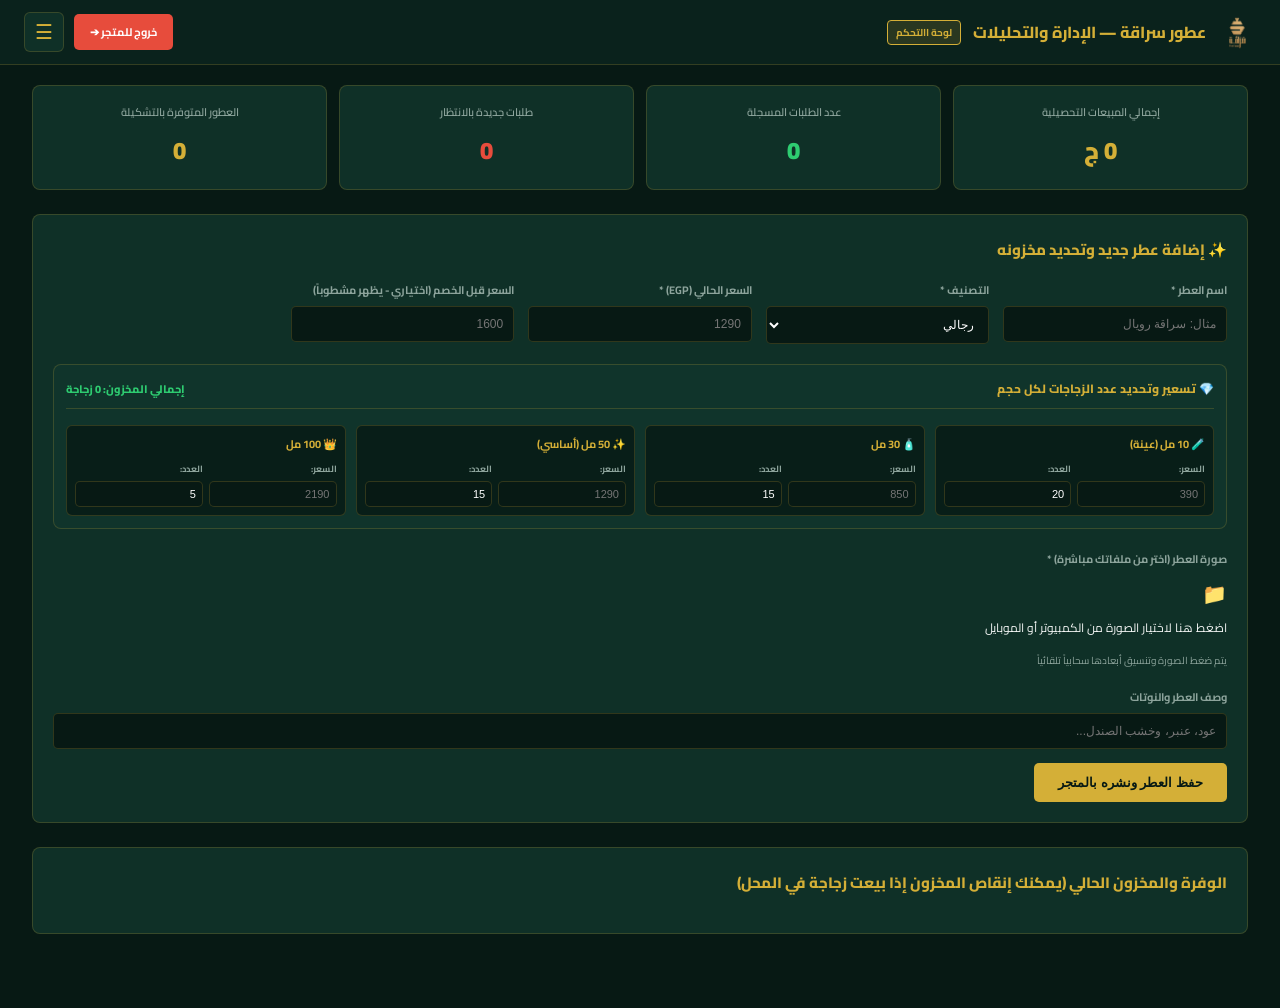
==== commit 449f6d0c: "Update admin.html" ====
--- a/admin.html
+++ b/admin.html
@@ -202,7 +202,10 @@
     .form-grid { display: grid; grid-template-columns: repeat(auto-fit, minmax(220px, 1fr)); gap: 14px; }
     .form-group { display: flex; flex-direction: column; gap: 6px; }
     label { font-size: 11px; color: var(--text-muted); font-weight: 700; }
-    input, select {
+input, select, textarea {
+      width: 100%;
+      min-width: 0;
+      box-sizing: border-box;
       background: var(--emerald-dark);
       border: 1px solid var(--line);
       color: #fff;
@@ -343,6 +346,61 @@
       display: none;
     }
     .toast.show { display: block; }
+    /* =========================================================
+       تنسيقات شاشات الموبايل (Mobile Responsive)
+       ========================================================= */
+    @media (max-width: 600px) {
+      .top-bar {
+        padding: 8px 12px;
+      }
+      .brand-side {
+        gap: 6px;
+      }
+      .brand-logo {
+        height: 28px;
+      }
+      .brand-title {
+        font-size: 12.5px;
+        line-height: 1.2;
+      }
+      .brand-badge {
+        display: none !important; /* إخفاء الشارة لتوفير مساحة */
+      }
+      .actions-side {
+        gap: 6px;
+      }
+      .btn-exit {
+        padding: 6px 10px;
+        font-size: 10px;
+        white-space: nowrap;
+      }
+      .menu-trigger-btn {
+        width: 34px;
+        height: 34px;
+        font-size: 16px;
+      }
+      .container {
+        width: 96%;
+        margin-top: 12px;
+      }
+      .kpi-row {
+        grid-template-columns: repeat(2, 1fr);
+        gap: 8px;
+      }
+      .kpi-card {
+        padding: 10px;
+      }
+      .kpi-value {
+        font-size: 17px;
+      }
+      .panel {
+        padding: 14px 10px;
+      }
+      .form-grid {
+        grid-template-columns: 1fr;
+        gap: 10px;
+      }
+    }
   </style>
 </head>
 <body>
@@ -436,73 +494,73 @@
 <!-- حقل تتبع التعديل السريع -->
             <input type="hidden" id="pEditId" value="">
 
-            <!-- بوكس تحديد السعر والعدد المتاح من الزجاجات لكل حجم -->
-            <div class="form-group" style="grid-column: 1 / -1; background: rgba(18,56,46,0.65); border: 1px solid var(--line); border-radius: 8px; padding: 18px; margin: 6px 0;">
-              <div style="display: flex; justify-content: space-between; align-items: center; margin-bottom: 12px; border-bottom: 1px solid rgba(212,175,55,0.2); padding-bottom: 8px;">
-                <label style="color: var(--gold); font-size: 13px; font-weight: 800; margin: 0;">
-                  💎 تسعير وتحديد عدد الزجاجات (المخزون) لكل حجم
+<!-- بوكس تحديد السعر والعدد المتاح من الزجاجات لكل حجم -->
+            <div class="form-group" style="grid-column: 1 / -1; background: rgba(18,56,46,0.65); border: 1px solid var(--line); border-radius: 8px; padding: 12px; margin: 6px 0;">
+              <div style="display: flex; justify-content: space-between; align-items: center; margin-bottom: 10px; border-bottom: 1px solid rgba(212,175,55,0.2); padding-bottom: 8px; flex-wrap: wrap; gap: 6px;">
+                <label style="color: var(--gold); font-size: 12px; font-weight: 800; margin: 0;">
+                  💎 تسعير وتحديد عدد الزجاجات لكل حجم
                 </label>
                 <span id="totalStockPreview" style="font-size: 11px; color: var(--success); font-weight: 800;">إجمالي المخزون: 0 زجاجة</span>
               </div>
 
-              <div style="display: grid; grid-template-columns: repeat(auto-fit, minmax(210px, 1fr)); gap: 12px;">
+              <div style="display: grid; grid-template-columns: repeat(auto-fit, minmax(135px, 1fr)); gap: 10px;">
                 
                 <!-- 10 مل -->
-                <div style="background: rgba(7,25,20,0.8); border: 1px solid var(--line); border-radius: 6px; padding: 10px;">
-                  <strong style="color: var(--gold); font-size: 12px; display: block; margin-bottom: 6px;">🧪 عبوة 10 مل (عينة)</strong>
-                  <div style="display: grid; grid-template-columns: 1fr 1fr; gap: 8px;">
-                    <div>
-                      <label style="font-size: 10px;">السعر (ج):</label>
-                      <input type="number" id="pSize10" placeholder="390" min="0" required>
+                <div style="background: rgba(7,25,20,0.8); border: 1px solid var(--line); border-radius: 6px; padding: 8px; min-width: 0;">
+                  <strong style="color: var(--gold); font-size: 11px; display: block; margin-bottom: 6px;">🧪 10 مل (عينة)</strong>
+                  <div style="display: flex; gap: 6px;">
+                    <div style="flex: 1; min-width: 0;">
+                      <label style="font-size: 9px; display: block;">السعر:</label>
+                      <input type="number" id="pSize10" placeholder="390" min="0" required style="padding: 6px; font-size: 11px;">
                     </div>
-                    <div>
-                      <label style="font-size: 10px;">كم زجاجة؟</label>
-                      <input type="number" id="pStock10" class="stock-input-calc" placeholder="20" min="0" value="20" required>
+                    <div style="flex: 1; min-width: 0;">
+                      <label style="font-size: 9px; display: block;">العدد:</label>
+                      <input type="number" id="pStock10" class="stock-input-calc" placeholder="20" min="0" value="20" required style="padding: 6px; font-size: 11px;">
                     </div>
                   </div>
                 </div>
 
                 <!-- 30 مل -->
-                <div style="background: rgba(7,25,20,0.8); border: 1px solid var(--line); border-radius: 6px; padding: 10px;">
-                  <strong style="color: var(--gold); font-size: 12px; display: block; margin-bottom: 6px;">🧴 عبوة 30 مل</strong>
-                  <div style="display: grid; grid-template-columns: 1fr 1fr; gap: 8px;">
-                    <div>
-                      <label style="font-size: 10px;">السعر (ج):</label>
-                      <input type="number" id="pSize30" placeholder="850" min="0" required>
+                <div style="background: rgba(7,25,20,0.8); border: 1px solid var(--line); border-radius: 6px; padding: 8px; min-width: 0;">
+                  <strong style="color: var(--gold); font-size: 11px; display: block; margin-bottom: 6px;">🧴 30 مل</strong>
+                  <div style="display: flex; gap: 6px;">
+                    <div style="flex: 1; min-width: 0;">
+                      <label style="font-size: 9px; display: block;">السعر:</label>
+                      <input type="number" id="pSize30" placeholder="850" min="0" required style="padding: 6px; font-size: 11px;">
                     </div>
-                    <div>
-                      <label style="font-size: 10px;">كم زجاجة؟</label>
-                      <input type="number" id="pStock30" class="stock-input-calc" placeholder="15" min="0" value="15" required>
+                    <div style="flex: 1; min-width: 0;">
+                      <label style="font-size: 9px; display: block;">العدد:</label>
+                      <input type="number" id="pStock30" class="stock-input-calc" placeholder="15" min="0" value="15" required style="padding: 6px; font-size: 11px;">
                     </div>
                   </div>
                 </div>
 
                 <!-- 50 مل -->
-                <div style="background: rgba(7,25,20,0.8); border: 1px solid var(--line); border-radius: 6px; padding: 10px;">
-                  <strong style="color: var(--gold); font-size: 12px; display: block; margin-bottom: 6px;">✨ عبوة 50 مل (الأساسي)</strong>
-                  <div style="display: grid; grid-template-columns: 1fr 1fr; gap: 8px;">
-                    <div>
-                      <label style="font-size: 10px;">السعر (ج):</label>
-                      <input type="number" id="pSize50" placeholder="1290" min="0" required>
+                <div style="background: rgba(7,25,20,0.8); border: 1px solid var(--line); border-radius: 6px; padding: 8px; min-width: 0;">
+                  <strong style="color: var(--gold); font-size: 11px; display: block; margin-bottom: 6px;">✨ 50 مل (أساسي)</strong>
+                  <div style="display: flex; gap: 6px;">
+                    <div style="flex: 1; min-width: 0;">
+                      <label style="font-size: 9px; display: block;">السعر:</label>
+                      <input type="number" id="pSize50" placeholder="1290" min="0" required style="padding: 6px; font-size: 11px;">
                     </div>
-                    <div>
-                      <label style="font-size: 10px;">كم زجاجة؟</label>
-                      <input type="number" id="pStock50" class="stock-input-calc" placeholder="15" min="0" value="15" required>
+                    <div style="flex: 1; min-width: 0;">
+                      <label style="font-size: 9px; display: block;">العدد:</label>
+                      <input type="number" id="pStock50" class="stock-input-calc" placeholder="15" min="0" value="15" required style="padding: 6px; font-size: 11px;">
                     </div>
                   </div>
                 </div>
 
                 <!-- 100 مل -->
-                <div style="background: rgba(7,25,20,0.8); border: 1px solid var(--line); border-radius: 6px; padding: 10px;">
-                  <strong style="color: var(--gold); font-size: 12px; display: block; margin-bottom: 6px;">👑 عبوة 100 مل (توفير)</strong>
-                  <div style="display: grid; grid-template-columns: 1fr 1fr; gap: 8px;">
-                    <div>
-                      <label style="font-size: 10px;">السعر (ج):</label>
-                      <input type="number" id="pSize100" placeholder="2190" min="0" required>
+                <div style="background: rgba(7,25,20,0.8); border: 1px solid var(--line); border-radius: 6px; padding: 8px; min-width: 0;">
+                  <strong style="color: var(--gold); font-size: 11px; display: block; margin-bottom: 6px;">👑 100 مل</strong>
+                  <div style="display: flex; gap: 6px;">
+                    <div style="flex: 1; min-width: 0;">
+                      <label style="font-size: 9px; display: block;">السعر:</label>
+                      <input type="number" id="pSize100" placeholder="2190" min="0" required style="padding: 6px; font-size: 11px;">
                     </div>
-                    <div>
-                      <label style="font-size: 10px;">كم زجاجة؟</label>
-                      <input type="number" id="pStock100" class="stock-input-calc" placeholder="5" min="0" value="5" required>
+                    <div style="flex: 1; min-width: 0;">
+                      <label style="font-size: 9px; display: block;">العدد:</label>
+                      <input type="number" id="pStock100" class="stock-input-calc" placeholder="5" min="0" value="5" required style="padding: 6px; font-size: 11px;">
                     </div>
                   </div>
                 </div>
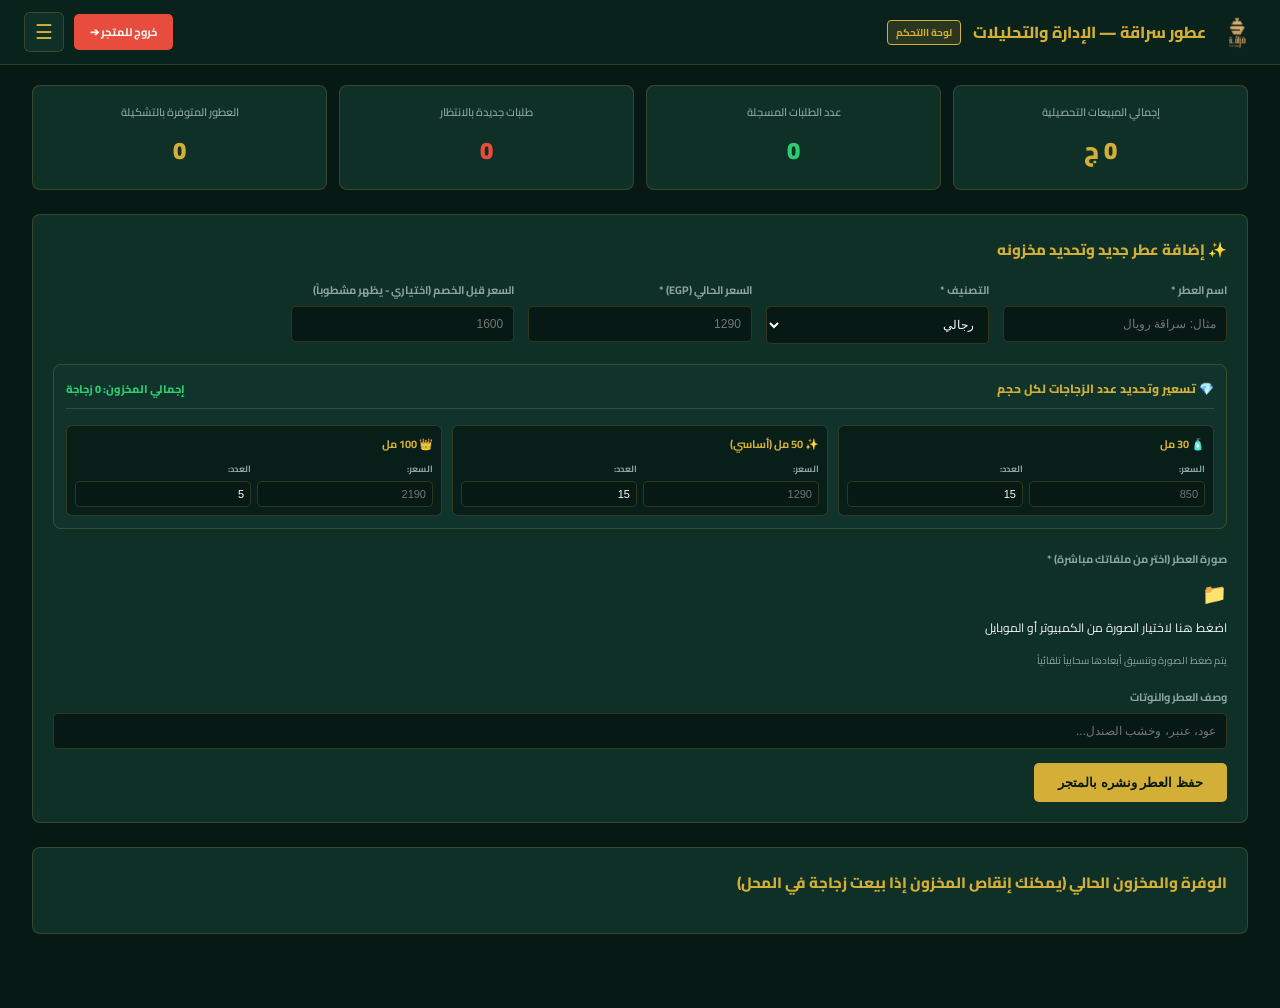
==== commit 079dfb18: "Update admin.html" ====
--- a/admin.html
+++ b/admin.html
@@ -346,6 +346,41 @@
       display: none;
     }
     .toast.show { display: block; }
+    /* استايل زر التعديل وزر الحذف ✕ بكروت العطور */
+    .btn-card-edit {
+      background: rgba(255,255,255,0.08);
+      border: 1px solid var(--line);
+      color: var(--text-light);
+      padding: 4px 8px;
+      border-radius: 4px;
+      font-size: 10px;
+      cursor: pointer;
+      font-weight: 700;
+      transition: 0.2s;
+    }
+    .btn-card-edit:hover { border-color: var(--gold); color: var(--gold); }
+
+    .btn-card-delete {
+      background: rgba(231, 76, 60, 0.15);
+      border: 1px solid var(--danger);
+      color: var(--danger);
+      width: 26px;
+      height: 26px;
+      border-radius: 4px;
+      font-size: 13px;
+      cursor: pointer;
+      display: inline-flex;
+      align-items: center;
+      justify-content: center;
+      font-weight: 900;
+      transition: all 0.2s ease;
+    }
+    .btn-card-delete:hover {
+      background: var(--danger);
+      color: #fff;
+      transform: scale(1.1);
+      box-shadow: 0 0 10px rgba(231, 76, 60, 0.5);
+    }
     /* =========================================================
        تنسيقات شاشات الموبايل (Mobile Responsive)
        ========================================================= */
@@ -505,20 +540,7 @@
 
               <div style="display: grid; grid-template-columns: repeat(auto-fit, minmax(135px, 1fr)); gap: 10px;">
                 
-                <!-- 10 مل -->
-                <div style="background: rgba(7,25,20,0.8); border: 1px solid var(--line); border-radius: 6px; padding: 8px; min-width: 0;">
-                  <strong style="color: var(--gold); font-size: 11px; display: block; margin-bottom: 6px;">🧪 10 مل (عينة)</strong>
-                  <div style="display: flex; gap: 6px;">
-                    <div style="flex: 1; min-width: 0;">
-                      <label style="font-size: 9px; display: block;">السعر:</label>
-                      <input type="number" id="pSize10" placeholder="390" min="0" required style="padding: 6px; font-size: 11px;">
-                    </div>
-                    <div style="flex: 1; min-width: 0;">
-                      <label style="font-size: 9px; display: block;">العدد:</label>
-                      <input type="number" id="pStock10" class="stock-input-calc" placeholder="20" min="0" value="20" required style="padding: 6px; font-size: 11px;">
-                    </div>
-                  </div>
-                </div>
+
 
                 <!-- 30 مل -->
                 <div style="background: rgba(7,25,20,0.8); border: 1px solid var(--line); border-radius: 6px; padding: 8px; min-width: 0;">
@@ -902,12 +924,11 @@
     });
 
 // حساب وعرض إجمالي الزجاجات فورياً
-    function calcTotalStockPreview() {
-      const s10 = Number(document.getElementById("pStock10")?.value || 0);
+function calcTotalStockPreview() {
       const s30 = Number(document.getElementById("pStock30")?.value || 0);
       const s50 = Number(document.getElementById("pStock50")?.value || 0);
       const s100 = Number(document.getElementById("pStock100")?.value || 0);
-      const total = s10 + s30 + s50 + s100;
+      const total = s30 + s50 + s100;
       const preview = document.getElementById("totalStockPreview");
       if (preview) preview.textContent = `إجمالي المخزون: ${total} زجاجة`;
     }
@@ -962,14 +983,15 @@
                   ${total > 0 ? `المجموع: ${total} زجاجة` : 'نفد بالكامل ❌'}
                 </span>
               </div>
-              <div>
-                <button type="button" class="btn-card-edit" onclick="startEditPerfume('${p.id}')">✏️ تعديل</button>
+<div style="display: flex; align-items: center; gap: 6px;">
+                <button type="button" class="btn-card-edit" onclick="startEditPerfume('${p.id}')" title="تعديل العطر">✏️ تعديل</button>
+                <button type="button" class="btn-card-delete" onclick="deletePerfume('${p.id}')" title="حذف العطر نهائياً من الموقع">✕</button>
               </div>
             </div>
 
             <!-- أزرار إنقاص وزيادة كل حجم على حدة لمبيعات المحل المباشرة -->
             <div style="background: rgba(0,0,0,0.3); padding: 10px 12px; border-top: 1px solid rgba(255,255,255,0.05); display: grid; grid-template-columns: 1fr 1fr; gap: 8px;">
-              ${[10, 30, 50, 100].map(sz => `
+              ${[30, 50, 100].map(sz => `
                 <div style="display:flex; justify-content:space-between; align-items:center; background:rgba(7,25,20,0.6); padding:4px 6px; border-radius:4px; border:1px solid rgba(212,175,55,0.15);">
                   <span style="font-size:10px; color:var(--text-muted);">${sz}مل:</span>
                   <div style="display:flex; align-items:center; gap:4px;">
@@ -1004,7 +1026,23 @@
 
       toast(delta < 0 ? `تم خصم زجاجة ${size} مل (بيع بالمحل)` : `تمت إضافة زجاجة ${size} مل للمخزون`);
     };
-
+// حذف العطر نهائياً من فايربيز والمتجر
+    window.deletePerfume = async function(id) {
+      const p = allPerfumes.find(x => x.id === id);
+      const perfumeName = p ? p.name : "هذا العطر";
+
+      if (!confirm(`هل أنت متأكد من حذف "${perfumeName}" نهائياً من الموقع وقاعدة البيانات؟`)) {
+        return;
+      }
+
+      try {
+        await deleteDoc(doc(db, "perfumes", id));
+        toast(`تم حذف "${perfumeName}" بنجاح! 🗑️`);
+      } catch (err) {
+        console.error("Error deleting perfume:", err);
+        toast("حدث خطأ أثناء محاولة حذف العطر!");
+      }
+    };
     // تعبئة نموذج التعديل السريع (أسعار ومخزون كل حجم)
     window.startEditPerfume = function(id) {
       const p = allPerfumes.find(x => x.id === id);
@@ -1089,13 +1127,11 @@
         oldPrice: document.getElementById("pOldPrice").value ? Number(document.getElementById("pOldPrice").value) : null,
         stock: totalStock,
         stocks: {
-          10: stock10,
           30: stock30,
           50: stock50,
           100: stock100
         },
         sizes: {
-          10: size10,
           30: size30,
           50: size50,
           100: size100
@@ -1200,7 +1236,7 @@
       const o = allOrders.find(x => x.id === id);
       if (!o) return;
       const itemsList = (o.items || []).map(i => `${i.name} (عدد ${i.quantity})`).join(" + ");
-      const text = `💎 بوليصة شحن عطور سراقة — SURAKA
+      const text = `💎 بوليصة شحن عطور سراقة — SURAQA
 العميل: ${o.customer?.name}
 المحافظة: ${o.customer?.governorate}
 العنوان: ${o.customer?.address}
@@ -1219,14 +1255,16 @@
       toast("تم تحويل حالة الطلب إلى مكتمل! ✓");
     };
 
-// 4. تصدير تقرير الإكسيل الاحترافي متعدد التبويبات (على طريقة عجيبه)
+// 4. تصدير تقرير الإكسيل الاحترافي متعدد التبويبات (مطابق لمنظومة عجيبه وبدون تلف)
     function cleanXml(val) {
-      return String(val ?? "")
+      if (val === null || val === undefined) return "";
+      return String(val)
         .replace(/&/g, "&amp;")
         .replace(/</g, "&lt;")
         .replace(/>/g, "&gt;")
         .replace(/"/g, "&quot;")
-        .replace(/'/g, "&apos;");
+        .replace(/'/g, "&apos;")
+        .replace(/[\x00-\x08\x0B\x0C\x0E-\x1F]/g, ""); // تنظيف أي رموز خفية تسبب تلف الملف
     }
 
     document.getElementById("exportExcelBtn")?.addEventListener("click", () => {
@@ -1235,7 +1273,6 @@
         return;
       }
 
-      // حسابات الملخص المالي
       const totalOrdersCount = allOrders.length;
       const deliveredOrders = allOrders.filter(o => o.status === "delivered");
       const deliveredCount = deliveredOrders.length;
@@ -1245,7 +1282,6 @@
       const totalShippingFee = deliveredOrders.reduce((sum, o) => sum + Number(o.pricing?.shippingFee || 0), 0);
       const netProductsRevenue = totalRevenueDelivered - totalShippingFee;
 
-      // تجميع الأصناف والمبيعات لكل عطر
       const salesAggregate = {};
       allOrders.forEach(o => {
         (o.items || []).forEach(item => {
@@ -1268,8 +1304,7 @@
         });
       });
 
-      // توليد ملف Excel XML التفاعلي متعدد الأوراق بالستايل الملكي
-      let xml = `<?xml version="1.0"?>
+      let xml = `<?xml version="1.0" encoding="UTF-8"?>
 <?mso-application progid="Excel.Sheet"?>
 <Workbook xmlns="urn:schemas-microsoft-com:office:spreadsheet"
  xmlns:o="urn:schemas-microsoft-com:office:office"
@@ -1279,9 +1314,8 @@
  <Styles>
   <Style ss:ID="Default" ss:Name="Normal">
    <Alignment ss:Vertical="Center" ss:ReadingOrder="RightToLeft"/>
-   <Font ss:FontName="Segoe UI" x:CharSet="1" ss:Size="11" ss:Color="#111111"/>
+   <Font ss:FontName="Arial" ss:Size="11" ss:Color="#111111"/>
   </Style>
-  <!-- ستايل رأس الجدول الأساسي (أخضر زمردي ملكي) -->
   <Style ss:ID="HeaderEmerald">
    <Alignment ss:Horizontal="Center" ss:Vertical="Center"/>
    <Borders>
@@ -1290,10 +1324,9 @@
     <Border ss:Position="Right" ss:LineStyle="Continuous" ss:Weight="1" ss:Color="#D4AF37"/>
     <Border ss:Position="Top" ss:LineStyle="Continuous" ss:Weight="1" ss:Color="#D4AF37"/>
    </Borders>
-   <Font ss:FontName="Segoe UI" ss:Size="11" ss:Color="#FFFFFF" ss:Bold="1"/>
+   <Font ss:FontName="Arial" ss:Size="11" ss:Color="#FFFFFF" ss:Bold="1"/>
    <Interior ss:Color="#0A221C" ss:Pattern="Solid"/>
   </Style>
-  <!-- ستايل رأس التجميع (برتقالي ذهبي مثل عجيبه) -->
   <Style ss:ID="HeaderGold">
    <Alignment ss:Horizontal="Center" ss:Vertical="Center"/>
    <Borders>
@@ -1302,10 +1335,9 @@
     <Border ss:Position="Right" ss:LineStyle="Continuous" ss:Weight="1" ss:Color="#B8860B"/>
     <Border ss:Position="Top" ss:LineStyle="Continuous" ss:Weight="1" ss:Color="#B8860B"/>
    </Borders>
-   <Font ss:FontName="Segoe UI" ss:Size="11" ss:Color="#FFFFFF" ss:Bold="1"/>
+   <Font ss:FontName="Arial" ss:Size="11" ss:Color="#FFFFFF" ss:Bold="1"/>
    <Interior ss:Color="#D35400" ss:Pattern="Solid"/>
   </Style>
-  <!-- نصوص عادية في المنتصف وبوردر خفيف -->
   <Style ss:ID="CellCenter">
    <Alignment ss:Horizontal="Center" ss:Vertical="Center"/>
    <Borders>
@@ -1315,7 +1347,16 @@
     <Border ss:Position="Top" ss:LineStyle="Continuous" ss:Weight="1" ss:Color="#E2E8F0"/>
    </Borders>
   </Style>
-  <!-- خلايا النصوص وأرقام الهواتف لحمايتها من التحويل لصيغة 1.1E+09 -->
+  <Style ss:ID="CellNumber">
+   <Alignment ss:Horizontal="Center" ss:Vertical="Center"/>
+   <Borders>
+    <Border ss:Position="Bottom" ss:LineStyle="Continuous" ss:Weight="1" ss:Color="#E2E8F0"/>
+    <Border ss:Position="Left" ss:LineStyle="Continuous" ss:Weight="1" ss:Color="#E2E8F0"/>
+    <Border ss:Position="Right" ss:LineStyle="Continuous" ss:Weight="1" ss:Color="#E2E8F0"/>
+    <Border ss:Position="Top" ss:LineStyle="Continuous" ss:Weight="1" ss:Color="#E2E8F0"/>
+   </Borders>
+   <NumberFormat ss:Format="0"/>
+  </Style>
   <Style ss:ID="CellText">
    <Alignment ss:Horizontal="Center" ss:Vertical="Center"/>
    <Borders>
@@ -1326,7 +1367,6 @@
    </Borders>
    <NumberFormat ss:Format="@"/>
   </Style>
-  <!-- خلايا العملات والأرقام -->
   <Style ss:ID="CellMoney">
    <Alignment ss:Horizontal="Center" ss:Vertical="Center"/>
    <Borders>
@@ -1337,7 +1377,6 @@
    </Borders>
    <NumberFormat ss:Format="#,##0"/>
   </Style>
-  <!-- خلية تم التسليم الخضراء -->
   <Style ss:ID="CellDelivered">
    <Alignment ss:Horizontal="Center" ss:Vertical="Center"/>
    <Borders>
@@ -1346,13 +1385,11 @@
     <Border ss:Position="Right" ss:LineStyle="Continuous" ss:Weight="1" ss:Color="#E2E8F0"/>
     <Border ss:Position="Top" ss:LineStyle="Continuous" ss:Weight="1" ss:Color="#E2E8F0"/>
    </Borders>
-   <Font ss:FontName="Segoe UI" ss:Color="#27AE60" ss:Bold="1"/>
+   <Font ss:FontName="Arial" ss:Color="#27AE60" ss:Bold="1"/>
   </Style>
  </Styles>`;
 
-      // ==========================================
-      // ورقة 1: الملخص المالي (زي صورة 2)
-      // ==========================================
+      // ورقة 1
       xml += `
  <Worksheet ss:Name="الملخص المالي">
   <Table ss:DefaultRowHeight="24">
@@ -1396,9 +1433,7 @@
   </WorksheetOptions>
  </Worksheet>`;
 
-      // ==========================================
-      // ورقة 2: ملخص الطلبات (زي صورة 3)
-      // ==========================================
+      // ورقة 2
       xml += `
  <Worksheet ss:Name="ملخص الطلبات">
   <Table ss:DefaultRowHeight="22">
@@ -1429,12 +1464,12 @@
 
       allOrders.forEach((o, index) => {
         const orderNum = `SRQ-${String(1001 + index)}`;
-        let dateStr = "2026-09-11", timeStr = "12:00 م";
+        let dateStr = "2026-09-11", timeStr = "12:00";
         if (o.createdAt) {
           const d = o.createdAt.toDate ? o.createdAt.toDate() : new Date(o.createdAt);
           if (!isNaN(d)) {
             dateStr = d.toISOString().slice(0, 10);
-            timeStr = d.toLocaleTimeString("ar-EG", { hour: "2-digit", minute: "2-digit" });
+            timeStr = d.getHours() + ":" + String(d.getMinutes()).padStart(2, '0');
           }
         }
         const fullAddress = `${cleanXml(o.customer?.governorate || "")} - ${cleanXml(o.customer?.address || "")}`;
@@ -1443,8 +1478,8 @@
         xml += `
    <Row>
     <Cell ss:StyleID="CellText"><Data ss:Type="String">${orderNum}</Data></Cell>
-    <Cell ss:StyleID="CellCenter"><Data ss:Type="String">${dateStr}</Data></Cell>
-    <Cell ss:StyleID="CellCenter"><Data ss:Type="String">${timeStr}</Data></Cell>
+    <Cell ss:StyleID="CellCenter"><Data ss:Type="String">${cleanXml(dateStr)}</Data></Cell>
+    <Cell ss:StyleID="CellCenter"><Data ss:Type="String">${cleanXml(timeStr)}</Data></Cell>
     <Cell ss:StyleID="CellCenter"><Data ss:Type="String">${cleanXml(o.customer?.name || "عميل سراقة")}</Data></Cell>
     <Cell ss:StyleID="CellText"><Data ss:Type="String">${cleanXml(o.customer?.phone || "")}</Data></Cell>
     <Cell ss:StyleID="CellCenter"><Data ss:Type="String">توصيل</Data></Cell>
@@ -1463,9 +1498,7 @@
   </WorksheetOptions>
  </Worksheet>`;
 
-      // ==========================================
-      // ورقة 3: تفاصيل الأصناف (زي صورة 4)
-      // ==========================================
+      // ورقة 3
       xml += `
  <Worksheet ss:Name="تفاصيل الأصناف">
   <Table ss:DefaultRowHeight="22">
@@ -1516,7 +1549,7 @@
           xml += `
    <Row>
     <Cell ss:StyleID="CellText"><Data ss:Type="String">${orderNum}</Data></Cell>
-    <Cell ss:StyleID="CellCenter"><Data ss:Type="String">${dateStr}</Data></Cell>
+    <Cell ss:StyleID="CellCenter"><Data ss:Type="String">${cleanXml(dateStr)}</Data></Cell>
     <Cell ss:StyleID="CellCenter"><Data ss:Type="String">${cleanXml(o.customer?.name || "")}</Data></Cell>
     <Cell ss:StyleID="CellText"><Data ss:Type="String">${cleanXml(o.customer?.phone || "")}</Data></Cell>
     <Cell ss:StyleID="CellCenter"><Data ss:Type="String">${fullAddress}</Data></Cell>
@@ -1539,9 +1572,7 @@
   </WorksheetOptions>
  </Worksheet>`;
 
-      // ==========================================
-      // ورقة 4: تجميع الأصناف المباعة (زي صورة 5 باللون الذهبي/البرتقالي)
-      // ==========================================
+      // ورقة 4
       xml += `
  <Worksheet ss:Name="تجميع الأصناف المباعة">
   <Table ss:DefaultRowHeight="22">
@@ -1578,8 +1609,8 @@
  </Worksheet>
 </Workbook>`;
 
-      // تنزيل الملف بصيغة Excel XML الرسمية
-      const blob = new Blob([xml], { type: "application/vnd.ms-excel;charset=utf-8;" });
+      // تنزيل ملف XML الصافي (بدون BOM لمنع التلف)
+      const blob = new Blob([xml], { type: "application/vnd.ms-excel;charset=utf-8" });
       const link = document.createElement("a");
       link.href = URL.createObjectURL(blob);
       link.download = `تقرير_مبيعات_سراقة_${new Date().toISOString().slice(0, 10)}.xls`;
